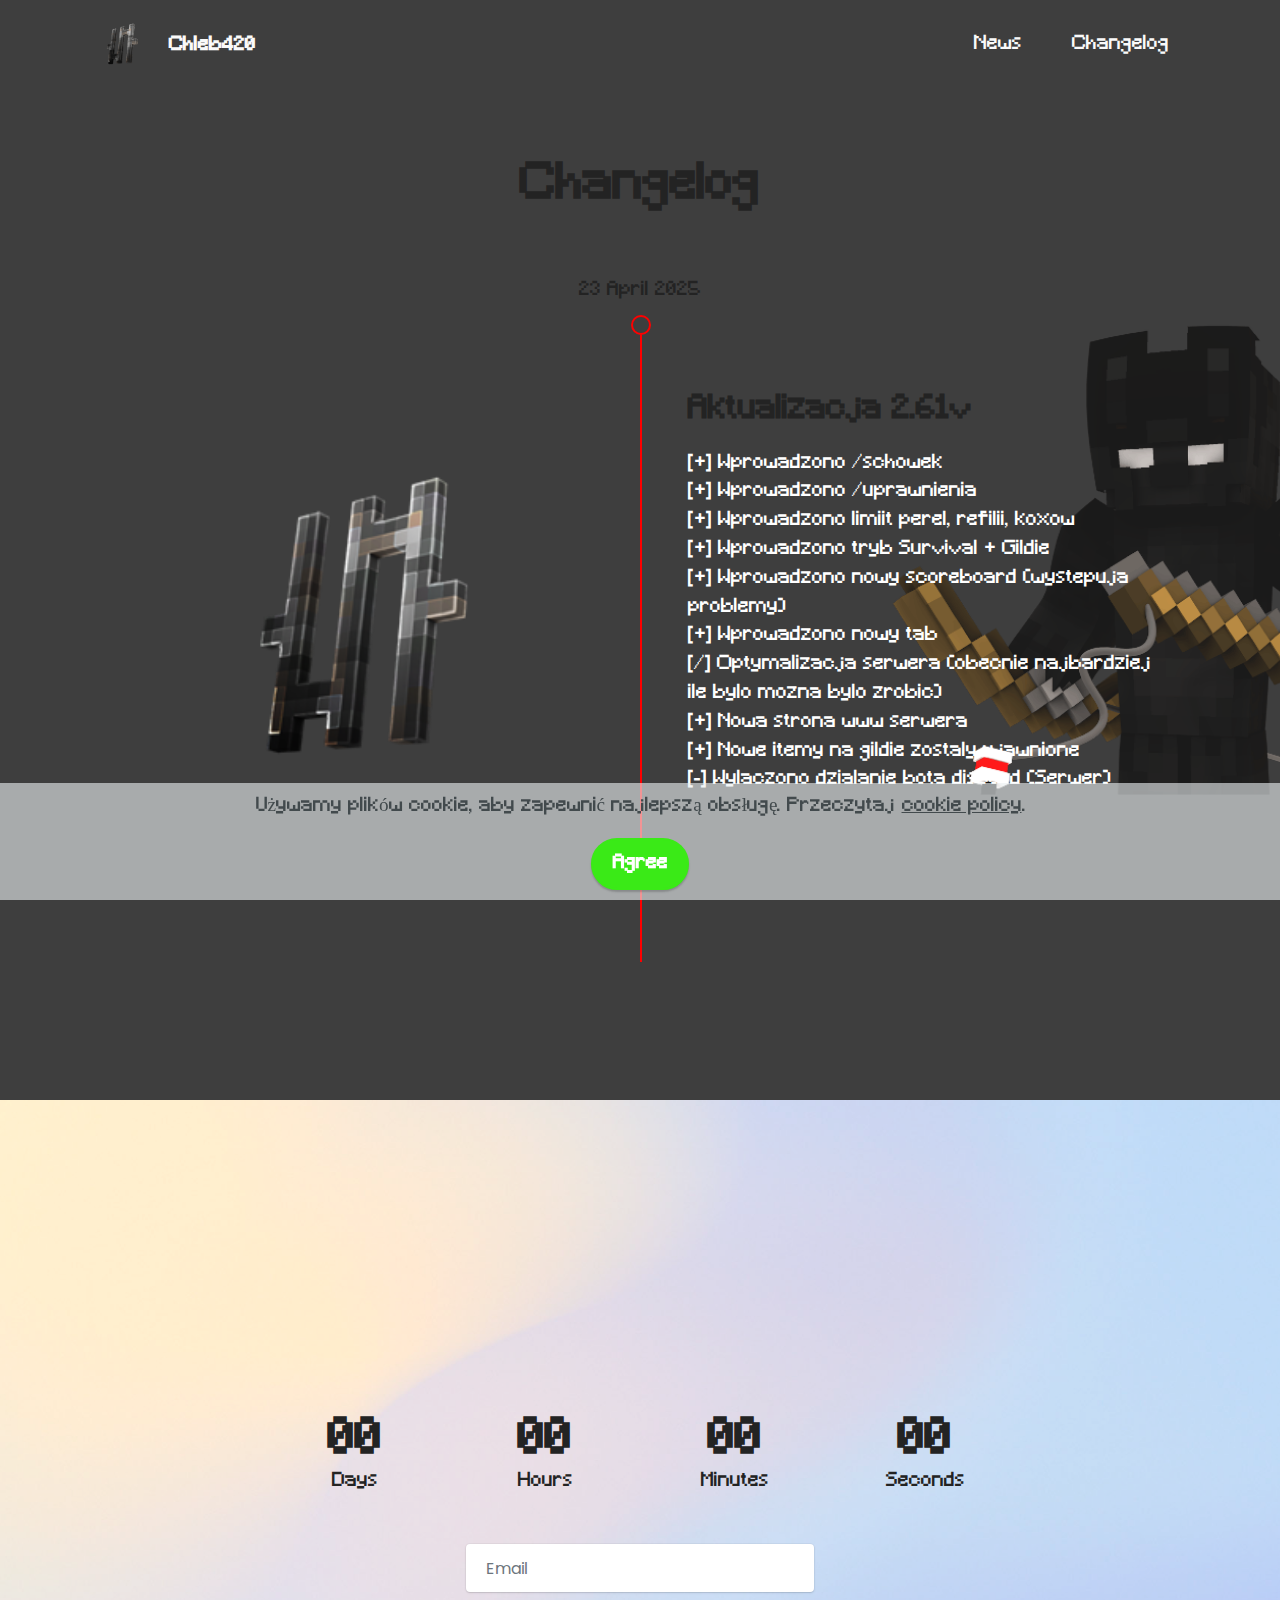
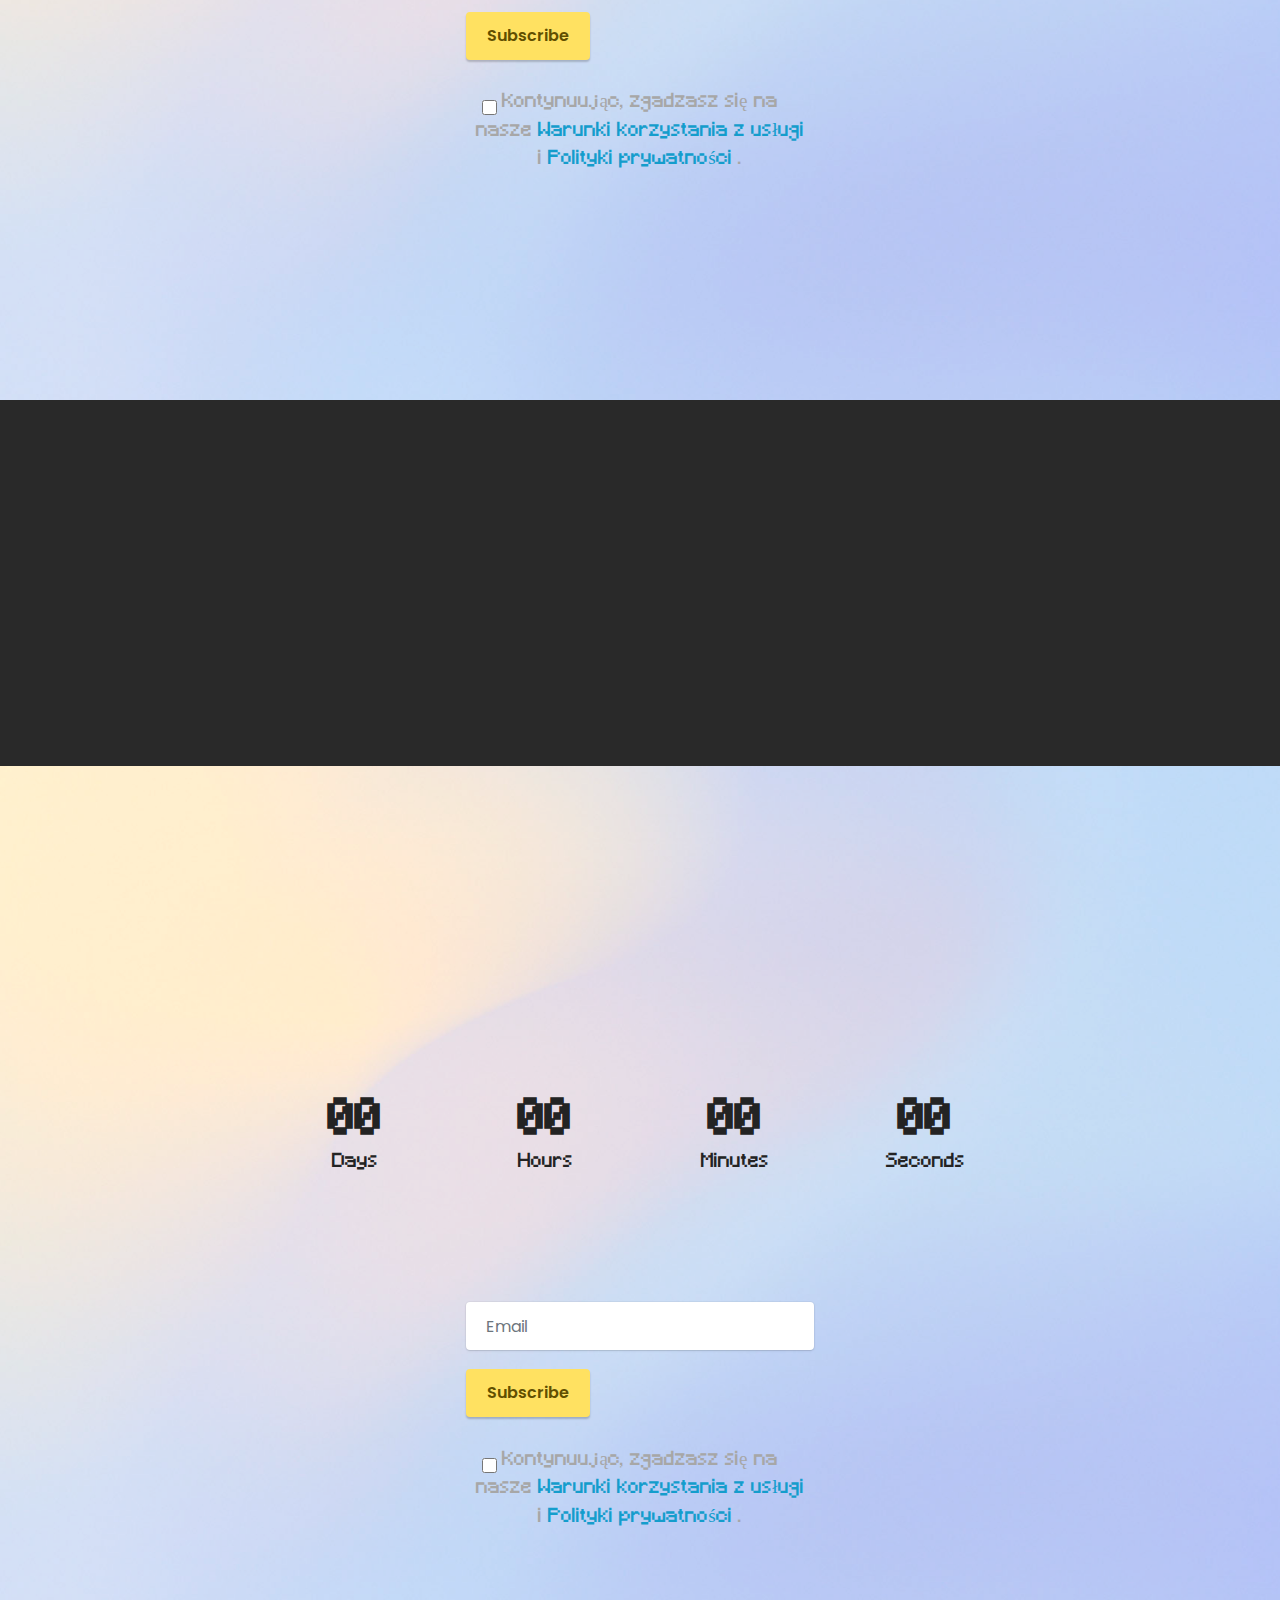
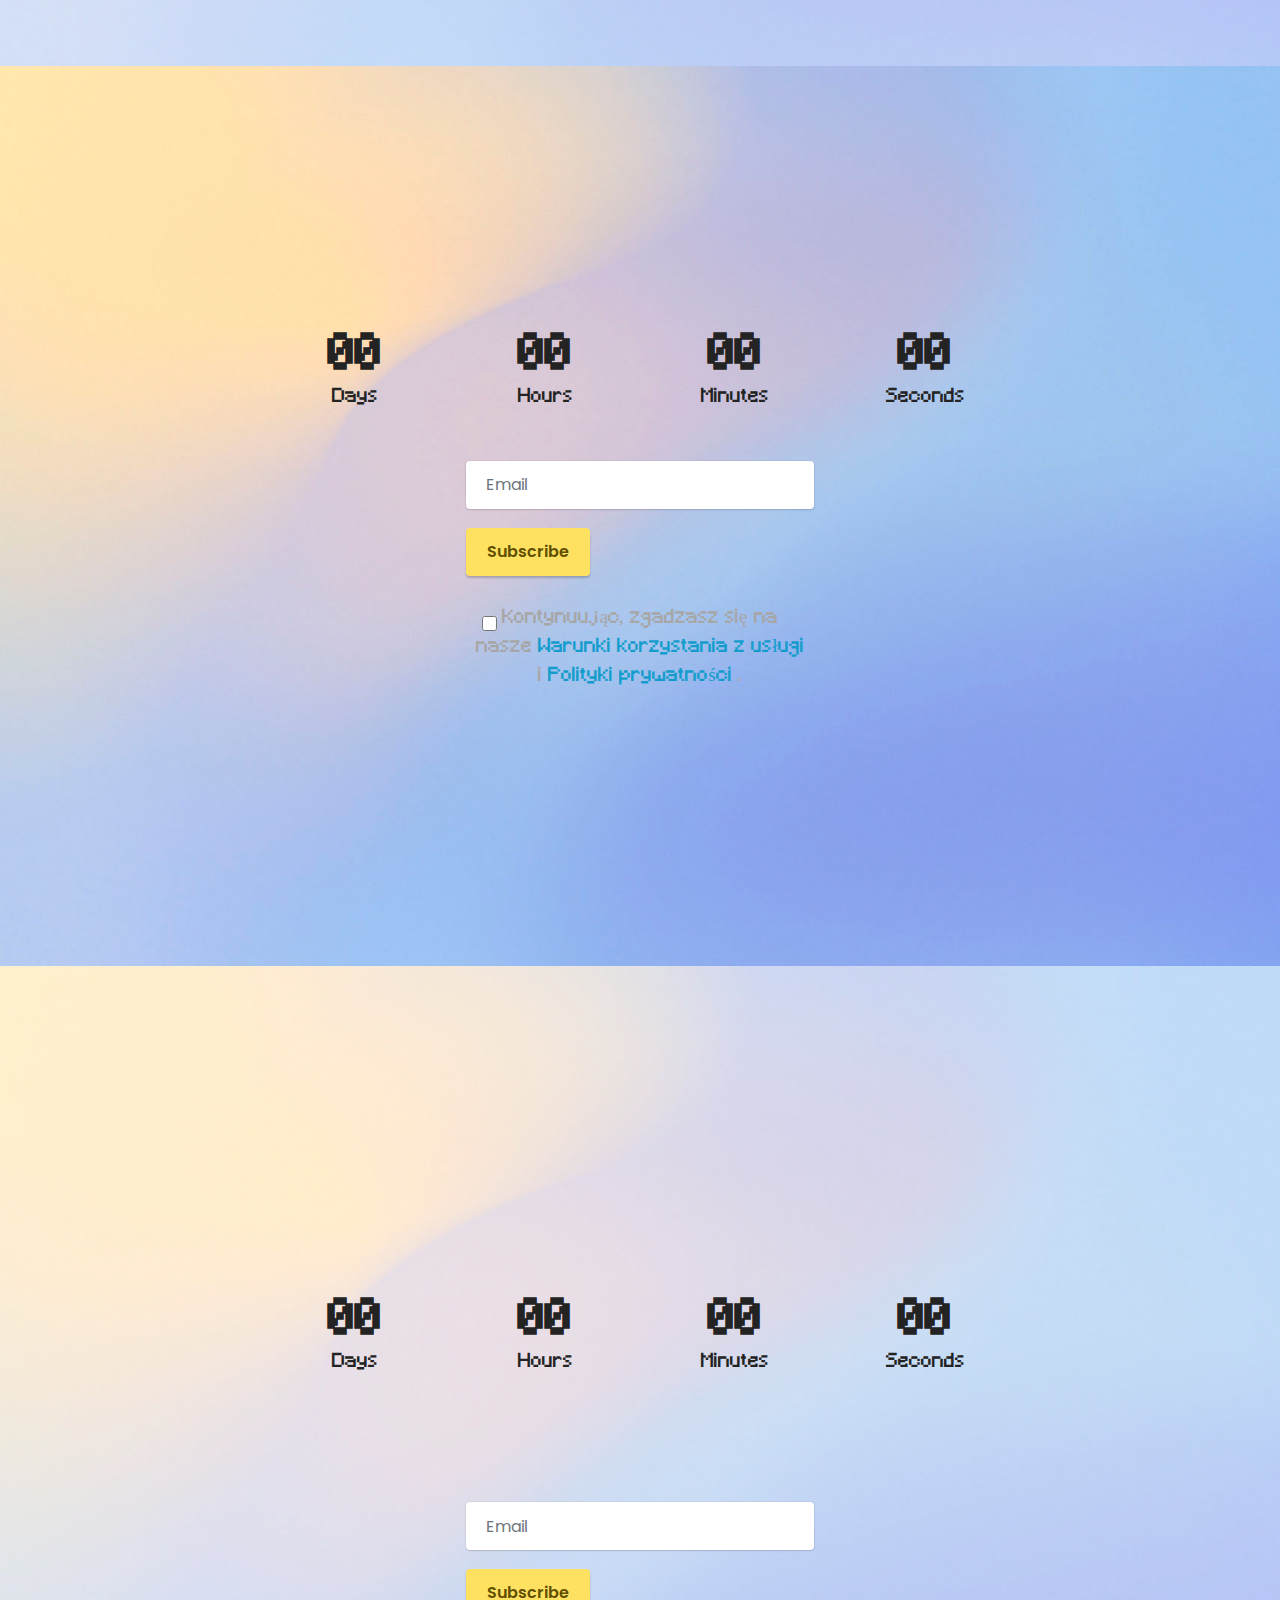
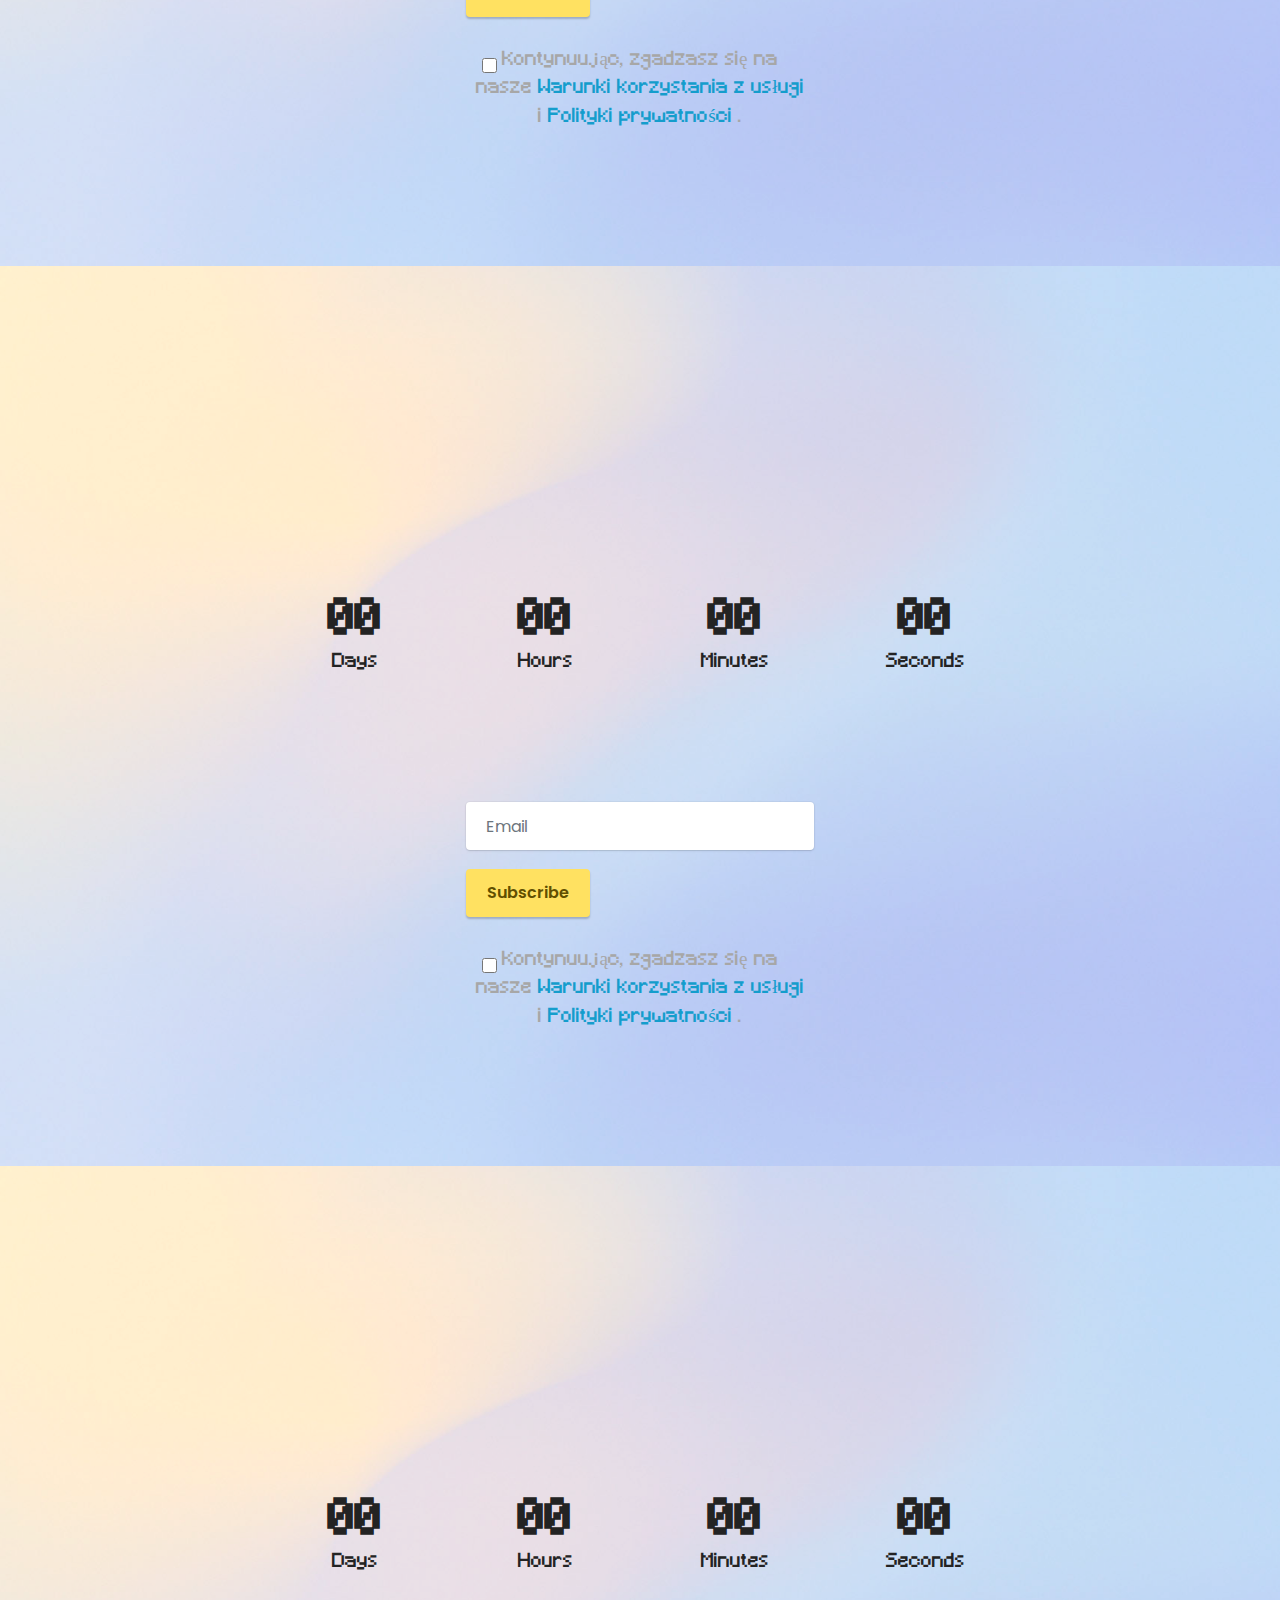
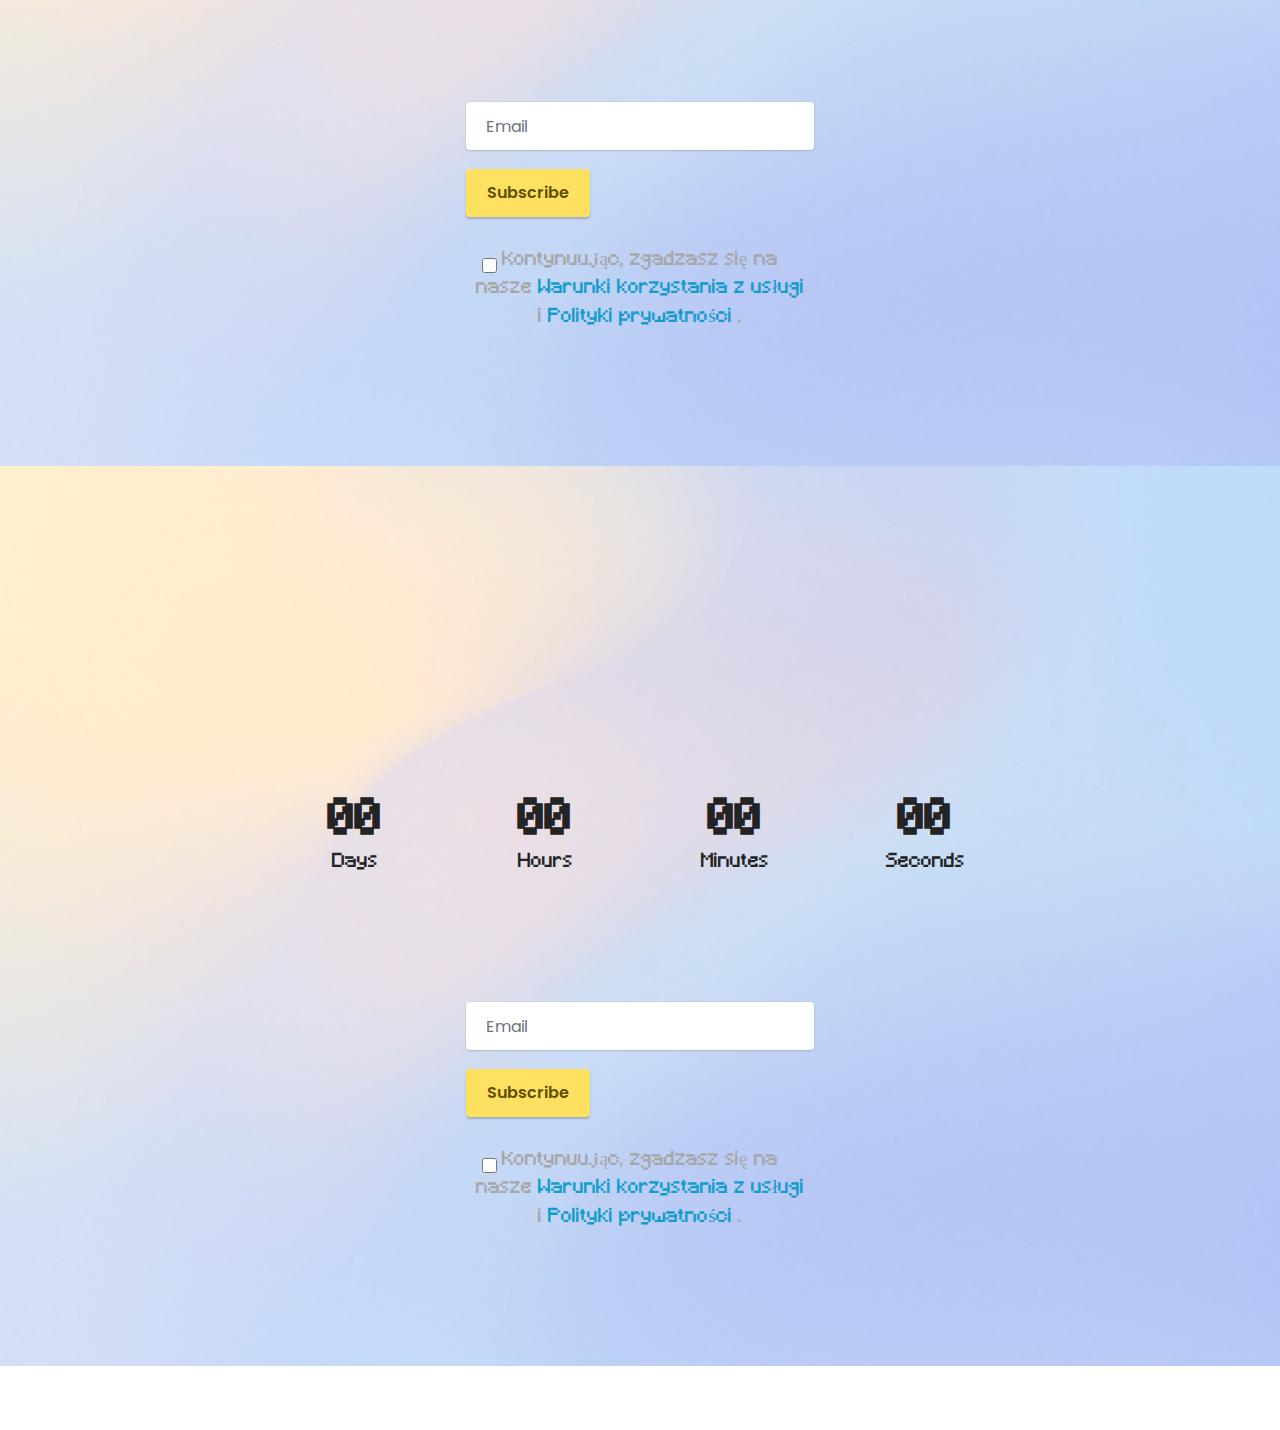
==== changelog.html @ a2d62b59 "create github pages" ====
<!DOCTYPE html>
<html  >
<head>
  <!-- Site made with Mobirise Website Builder v5.6.8, https://mobirise.com -->
  <meta charset="UTF-8">
  <meta http-equiv="X-UA-Compatible" content="IE=edge">
  <meta name="generator" content="Mobirise v5.6.8, mobirise.com">
  <meta name="twitter:card" content="summary_large_image"/>
  <meta name="twitter:image:src" content="">
  <meta property="og:image" content="">
  <meta name="twitter:title" content="Changelog">
  <meta name="viewport" content="width=device-width, initial-scale=1, minimum-scale=1">
  <link rel="shortcut icon" href="assets/images/saaaaaaerver-icon-1.png" type="image/x-icon">
  <meta name="description" content="">
  
  
  <title>Changelog</title>
  <link rel="stylesheet" href="assets/bootstrap/css/bootstrap.min.css">
  <link rel="stylesheet" href="assets/bootstrap/css/bootstrap-grid.min.css">
  <link rel="stylesheet" href="assets/bootstrap/css/bootstrap-reboot.min.css">
  <link rel="stylesheet" href="assets/web/assets/gdpr-plugin/gdpr-styles.css">
  <link rel="stylesheet" href="assets/animatecss/animate.css">
  <link rel="stylesheet" href="assets/dropdown/css/style.css">
  <link rel="stylesheet" href="assets/socicon/css/styles.css">
  <link rel="stylesheet" href="assets/theme/css/style.css">
  <link href="assets/fonts/style.css" rel="stylesheet">
  <link rel="preload" href="https://fonts.googleapis.com/css?family=Manrope:200,300,400,500,600,700,800&display=swap" as="style" onload="this.onload=null;this.rel='stylesheet'">
  <noscript><link rel="stylesheet" href="https://fonts.googleapis.com/css?family=Manrope:200,300,400,500,600,700,800&display=swap"></noscript>
  <link rel="preload" href="https://fonts.googleapis.com/css?family=Poppins:100,100i,200,200i,300,300i,400,400i,500,500i,600,600i,700,700i,800,800i,900,900i&display=swap" as="style" onload="this.onload=null;this.rel='stylesheet'">
  <noscript><link rel="stylesheet" href="https://fonts.googleapis.com/css?family=Poppins:100,100i,200,200i,300,300i,400,400i,500,500i,600,600i,700,700i,800,800i,900,900i&display=swap"></noscript>
  <link rel="preload" as="style" href="assets/mobirise/css/mbr-additional.css"><link rel="stylesheet" href="assets/mobirise/css/mbr-additional.css" type="text/css">
  
  
  
  
</head>
<body>
  
  <section data-bs-version="5.1" class="menu menu2 cid-sFCw1qGFAI" once="menu" id="menu2-i">
    
    <nav class="navbar navbar-dropdown navbar-expand-lg">
        <div class="container">
            <div class="navbar-brand">
                <span class="navbar-logo">
                    <a href="index.html">
                        <img src="assets/images/saaaaaaerver-icon-96x96.png" alt="" style="height: 4.4rem;">
                    </a>
                </span>
                <span class="navbar-caption-wrap"><a class="navbar-caption text-white text-primary display-7" href="index.html">Chleb420</a></span>
            </div>
            <button class="navbar-toggler" type="button" data-toggle="collapse" data-bs-toggle="collapse" data-target="#navbarSupportedContent" data-bs-target="#navbarSupportedContent" aria-controls="navbarNavAltMarkup" aria-expanded="false" aria-label="Toggle navigation">
                <div class="hamburger">
                    <span></span>
                    <span></span>
                    <span></span>
                    <span></span>
                </div>
            </button>
            <div class="collapse navbar-collapse" id="navbarSupportedContent">
                <ul class="navbar-nav nav-dropdown nav-right" data-app-modern-menu="true"><li class="nav-item"><a class="nav-link link text-white display-7" href="#top"></a></li><li class="nav-item"><a class="nav-link link text-white display-7" href="index.html#features1-1i"></a></li>
                    <li class="nav-item"><a class="nav-link link text-white display-7" href="index.html#header14-1j"></a></li>
                    <li class="nav-item"><a class="nav-link link text-white text-primary display-7" href="index.html"></a>
                    </li><li class="nav-item"><a class="nav-link link text-white text-primary display-7" href="news.html">News</a></li><li class="nav-item"><a class="nav-link link text-white text-primary display-7" href="changelog.html">Changelog</a></li></ul>
                
                
            </div>
        </div>
    </nav>
</section>

<section data-bs-version="5.1" class="timeline3 cid-tntPX7pgBM" id="timeline3-m">
    

    
    <div class="mbr-overlay" style="opacity: 0.1; background-color: rgb(255, 255, 255);">
    </div>
    <div class="container">
        <div class="mbr-section-head">
            <h3 class="mbr-section-title mbr-fonts-style align-center mb-0 display-2"><strong>Changelog</strong></h3>
            
        </div>
        <div class="timelines-container mt-4">
            <div class="row timeline-element first-separline mb-5 reverseTimeline">
                <div class="timeline-date col-12">
                    <div class="timeline-date-wrapper">
                        <p class="mbr-timeline-date display-7">
                            23 April 2025</p>
                    </div>
                </div>
                <span class="iconBackground"></span>
                <div class="col-12 col-md-6">
                    <div class="image-wrapper">
                        <img src="assets/images/saaaaaaerver-icon.png" alt="Mobirise Website Builder" title="">
                    </div>
                </div>
                <div class="col-12 col-md-6">
                    <div class="timeline-text-wrapper">
                        <h4 class="mbr-timeline-title mbr-fonts-style mb-0 display-5"><strong>Aktualizacja 2.61v</strong></h4>
                        <p class="mbr-text mbr-fonts-style mt-3 mb-0 display-7">[+] Wprowadzono /schowek<br>[+]&nbsp;Wprowadzono /uprawnienia<br>[+]&nbsp;Wprowadzono limiit perel, refilii, koxow<br>[+]&nbsp;Wprowadzono tryb Survival + Gildie<br>[+]&nbsp;Wprowadzono nowy scoreboard (wystepuja problemy)<br>[+]&nbsp;Wprowadzono nowy tab<br>[/]&nbsp;Optymalizacja serwera (obecnie najbardziej ile bylo mozna bylo zrobic)<br>[+]&nbsp;Nowa strona www serwera<br>[+] Nowe itemy na gildie zostaly ujawnione<br>[-] Wylaczono dzialanie bota discord (Serwer)<br><br></p>
                    </div>
                </div>
            </div>
            
            
            
            
            
            
            
            
            
            
            
        </div>
    </div>
</section>

<section data-bs-version="5.1" class="countdown2 cid-tntQjfERrU mbr-fullscreen" id="countdown2-n">
    

    
    <div class="mbr-overlay" style="opacity: 0.4; background-color: rgb(255, 255, 255);">
    </div>
    <div class="container">
        <div class="row justify-content-center">
            <div class="col-lg-8">
                <h3 class="mbr-section-title mb-5 align-center mbr-fonts-style display-2">
                    <strong>Coming Soon</strong>
                </h3>
                
                <div class="countdown-cont align-center mb-5">
                    <div class="daysCountdown col-xs-3 col-sm-3 col-md-3" title="Days"></div>
                    <div class="hoursCountdown col-xs-3 col-sm-3 col-md-3" title="Hours"></div>
                    <div class="minutesCountdown col-xs-3 col-sm-3 col-md-3" title="Minutes"></div>
                    <div class="secondsCountdown col-xs-3 col-sm-3 col-md-3" title="Seconds"></div>
                    <div class="countdown" data-due-date="2023/12/12"></div>
                </div>
                
            </div>
        </div>
        <div class="row">
            <div class="col-lg-4 mx-auto mbr-form" data-form-type="formoid">
                <form action="https://mobirise.eu/" method="POST" class="mbr-form form-with-styler" data-form-title="Form Name"><input type="hidden" name="email" data-form-email="true" value="CCYHu5wFqANnSDbeGeEafVXhViShEkJVyq8wnZBpdkutxgZRgl2U+4Df8yA+aQ9++U29WYU61hEVdE78ekIy2WA31S+fC4REkEiOUV6PzWgzjCNtNv8PXEmN15G9gEQu">
                    <div class="row">
                        <div hidden="hidden" data-form-alert="" class="alert alert-success col-12">Thanks for filling out the form!</div>
                        <div hidden="hidden" data-form-alert-danger="" class="alert alert-danger col-12">Oops...! some problem!</div>
                    </div>
                    <div class="dragArea row">
                        <div class="col form-group" data-for="email">
                            <input type="text" name="email" placeholder="Email" data-form-field="email" class="form-control" required="required" value="" id="email-countdown2-n">
                        </div>
                        <div class="mbr-section-btn">
                            <button type="submit" class="btn btn-warning display-4">Subscribe</button>
                        </div>
                    </div>
                <span class="gdpr-block">
<label>
<span class="textGDPR display-7" style="color: #a7a7a7"><input type="checkbox" name="gdpr" id="gdpr-countdown2-n" required="">Kontynuując, zgadzasz się na nasze <a style="color: #149dcc; text-decoration: none;" href="terms.html">Warunki korzystania z usługi </a> i <a style="color: #149dcc; text-decoration: none;" href="policy.html"> Polityki prywatności </a>.</span>
</label>
</span></form>
            </div>
        </div>
    </div>
</section>

<section data-bs-version="5.1" class="footer3 cid-sFCygHrmNf" once="footers" id="footer3-j">

    

    

    <div class="container">
        <div class="row align-center mbr-white">
            <div class="row row-links">
                <ul class="foot-menu">
                    
                    
                    
                    
                    
                <li class="foot-menu-item mbr-fonts-style display-7"><a href="index.html" class="text-white text-primary">Home</a></li><li class="foot-menu-item mbr-fonts-style display-7"><a href="index.html" class="text-white text-primary">Home</a></li></ul>
            </div>
            <div class="row social-row">
                <div class="social-list align-right pb-2">
                    
                    
                    
                    
                    
                    
                <div class="soc-item">
                        <a href="https://discord.gg/7UCcTDsBm4" target="_blank">
                            <span class="mbr-iconfont mbr-iconfont-social socicon-discord socicon"></span>
                        </a>
                    </div></div>
            </div>
            <div class="row row-copirayt">
                <p class="mbr-text mb-0 mbr-fonts-style mbr-white align-center display-7">
                    © Copyright 2022. Chleb420 Team.&nbsp;All Rights Reserved.
                </p>
            </div>
        </div>
    </div>
</section>

<section data-bs-version="5.1" class="countdown2 cid-tntQjpJG2L mbr-fullscreen" id="countdown2-o">
    

    
    <div class="mbr-overlay" style="opacity: 0.4; background-color: rgb(255, 255, 255);">
    </div>
    <div class="container">
        <div class="row justify-content-center">
            <div class="col-lg-8">
                <h3 class="mbr-section-title mb-5 align-center mbr-fonts-style display-2">
                    <strong>Coming Soon</strong>
                </h3>
                <h4 class="mbr-section-subtitle mb-5 align-center mbr-fonts-style display-7">
                    Use this block as a countdown for your project if it's not ready yet. Set the date in Block
                    Parameters.
                </h4>
                <div class="countdown-cont align-center mb-5">
                    <div class="daysCountdown col-xs-3 col-sm-3 col-md-3" title="Days"></div>
                    <div class="hoursCountdown col-xs-3 col-sm-3 col-md-3" title="Hours"></div>
                    <div class="minutesCountdown col-xs-3 col-sm-3 col-md-3" title="Minutes"></div>
                    <div class="secondsCountdown col-xs-3 col-sm-3 col-md-3" title="Seconds"></div>
                    <div class="countdown" data-due-date="2021/01/01"></div>
                </div>
                <p class="mbr-text mb-5 align-center mbr-fonts-style display-7">
                    Subscribe to find out when we launch.
                </p>
            </div>
        </div>
        <div class="row">
            <div class="col-lg-4 mx-auto mbr-form" data-form-type="formoid">
                <form action="https://mobirise.eu/" method="POST" class="mbr-form form-with-styler" data-form-title="Form Name"><input type="hidden" name="email" data-form-email="true" value="Y2q7qjtCU9/RC3AZ/CoQJZQSOXPU8O7kTgCt9Je6ZPwoePAl7kkTL6Tw5L9c3+pSnre7H6fHrcDrkq9MFTyKw5EWU8sSBRc55ZUJfNmPMCytijIIr1Tx7aZWnZ1ppBEQ">
                    <div class="row">
                        <div hidden="hidden" data-form-alert="" class="alert alert-success col-12">Thanks for filling out the form!</div>
                        <div hidden="hidden" data-form-alert-danger="" class="alert alert-danger col-12">Oops...! some problem!</div>
                    </div>
                    <div class="dragArea row">
                        <div class="col form-group" data-for="email">
                            <input type="text" name="email" placeholder="Email" data-form-field="email" class="form-control" required="required" value="" id="email-countdown2-o">
                        </div>
                        <div class="mbr-section-btn">
                            <button type="submit" class="btn btn-warning display-4">Subscribe</button>
                        </div>
                    </div>
                <span class="gdpr-block">
<label>
<span class="textGDPR display-7" style="color: #a7a7a7"><input type="checkbox" name="gdpr" id="gdpr-countdown2-o" required="">Kontynuując, zgadzasz się na nasze <a style="color: #149dcc; text-decoration: none;" href="terms.html">Warunki korzystania z usługi </a> i <a style="color: #149dcc; text-decoration: none;" href="policy.html"> Polityki prywatności </a>.</span>
</label>
</span></form>
            </div>
        </div>
    </div>
</section>

<section data-bs-version="5.1" class="countdown2 cid-tntQjsXwM3 mbr-fullscreen" id="countdown2-p">
    

    
    <div class="mbr-overlay" style="opacity: 0; background-color: rgb(255, 255, 255);">
    </div>
    <div class="container">
        <div class="row justify-content-center">
            <div class="col-lg-8">
                
                
                <div class="countdown-cont align-center mb-5">
                    <div class="daysCountdown col-xs-3 col-sm-3 col-md-3" title="Days"></div>
                    <div class="hoursCountdown col-xs-3 col-sm-3 col-md-3" title="Hours"></div>
                    <div class="minutesCountdown col-xs-3 col-sm-3 col-md-3" title="Minutes"></div>
                    <div class="secondsCountdown col-xs-3 col-sm-3 col-md-3" title="Seconds"></div>
                    <div class="countdown" data-due-date="2021/01/01"></div>
                </div>
                
            </div>
        </div>
        <div class="row">
            <div class="col-lg-4 mx-auto mbr-form" data-form-type="formoid">
                <form action="https://mobirise.eu/" method="POST" class="mbr-form form-with-styler" data-form-title="Form Name"><input type="hidden" name="email" data-form-email="true" value="A8ZHegJ9mFH/lDxFRjiR5cpe5Nh3xEQ8yoHx2TunOXTJLih7jtegMP0VJ/qU+MCnp8fC93E8xvCQlOwdGpJpH4rFwjWHQ1efGLTfaVZ5ba5qJWGBAV/ss9DXONeWhrab">
                    <div class="row">
                        <div hidden="hidden" data-form-alert="" class="alert alert-success col-12">Thanks for filling out the form!</div>
                        <div hidden="hidden" data-form-alert-danger="" class="alert alert-danger col-12">Oops...! some problem!</div>
                    </div>
                    <div class="dragArea row">
                        <div class="col form-group" data-for="email">
                            <input type="text" name="email" placeholder="Email" data-form-field="email" class="form-control" required="required" value="" id="email-countdown2-p">
                        </div>
                        <div class="mbr-section-btn">
                            <button type="submit" class="btn btn-warning display-4">Subscribe</button>
                        </div>
                    </div>
                <span class="gdpr-block">
<label>
<span class="textGDPR display-7" style="color: #a7a7a7"><input type="checkbox" name="gdpr" id="gdpr-countdown2-p" required="">Kontynuując, zgadzasz się na nasze <a style="color: #149dcc; text-decoration: none;" href="terms.html">Warunki korzystania z usługi </a> i <a style="color: #149dcc; text-decoration: none;" href="policy.html"> Polityki prywatności </a>.</span>
</label>
</span></form>
            </div>
        </div>
    </div>
</section>

<section data-bs-version="5.1" class="countdown2 cid-tntQjvV6ns mbr-fullscreen" id="countdown2-q">
    

    
    <div class="mbr-overlay" style="opacity: 0.4; background-color: rgb(255, 255, 255);">
    </div>
    <div class="container">
        <div class="row justify-content-center">
            <div class="col-lg-8">
                <h3 class="mbr-section-title mb-5 align-center mbr-fonts-style display-2">
                    <strong>Coming Soon</strong>
                </h3>
                <h4 class="mbr-section-subtitle mb-5 align-center mbr-fonts-style display-7">
                    Use this block as a countdown for your project if it's not ready yet. Set the date in Block
                    Parameters.
                </h4>
                <div class="countdown-cont align-center mb-5">
                    <div class="daysCountdown col-xs-3 col-sm-3 col-md-3" title="Days"></div>
                    <div class="hoursCountdown col-xs-3 col-sm-3 col-md-3" title="Hours"></div>
                    <div class="minutesCountdown col-xs-3 col-sm-3 col-md-3" title="Minutes"></div>
                    <div class="secondsCountdown col-xs-3 col-sm-3 col-md-3" title="Seconds"></div>
                    <div class="countdown" data-due-date="2021/01/01"></div>
                </div>
                <p class="mbr-text mb-5 align-center mbr-fonts-style display-7">
                    Subscribe to find out when we launch.
                </p>
            </div>
        </div>
        <div class="row">
            <div class="col-lg-4 mx-auto mbr-form" data-form-type="formoid">
                <form action="https://mobirise.eu/" method="POST" class="mbr-form form-with-styler" data-form-title="Form Name"><input type="hidden" name="email" data-form-email="true" value="IuN3wF8jRNB5lJJj9RyQ/t55kzbUM37S3VviDumci6MT52wqzw22hr+gDN1dwEl6ehfCZW0ZdBnLRjK4fgC03YtkyWnKQ13oI5IP7aa8fP+1GCvjyWV0UuO7UbLdilwX">
                    <div class="row">
                        <div hidden="hidden" data-form-alert="" class="alert alert-success col-12">Thanks for filling out the form!</div>
                        <div hidden="hidden" data-form-alert-danger="" class="alert alert-danger col-12">Oops...! some problem!</div>
                    </div>
                    <div class="dragArea row">
                        <div class="col form-group" data-for="email">
                            <input type="text" name="email" placeholder="Email" data-form-field="email" class="form-control" required="required" value="" id="email-countdown2-q">
                        </div>
                        <div class="mbr-section-btn">
                            <button type="submit" class="btn btn-warning display-4">Subscribe</button>
                        </div>
                    </div>
                <span class="gdpr-block">
<label>
<span class="textGDPR display-7" style="color: #a7a7a7"><input type="checkbox" name="gdpr" id="gdpr-countdown2-q" required="">Kontynuując, zgadzasz się na nasze <a style="color: #149dcc; text-decoration: none;" href="terms.html">Warunki korzystania z usługi </a> i <a style="color: #149dcc; text-decoration: none;" href="policy.html"> Polityki prywatności </a>.</span>
</label>
</span></form>
            </div>
        </div>
    </div>
</section>

<section data-bs-version="5.1" class="countdown2 cid-tntQjyVxoK mbr-fullscreen" id="countdown2-r">
    

    
    <div class="mbr-overlay" style="opacity: 0.4; background-color: rgb(255, 255, 255);">
    </div>
    <div class="container">
        <div class="row justify-content-center">
            <div class="col-lg-8">
                <h3 class="mbr-section-title mb-5 align-center mbr-fonts-style display-2">
                    <strong>Coming Soon</strong>
                </h3>
                <h4 class="mbr-section-subtitle mb-5 align-center mbr-fonts-style display-7">
                    Use this block as a countdown for your project if it's not ready yet. Set the date in Block
                    Parameters.
                </h4>
                <div class="countdown-cont align-center mb-5">
                    <div class="daysCountdown col-xs-3 col-sm-3 col-md-3" title="Days"></div>
                    <div class="hoursCountdown col-xs-3 col-sm-3 col-md-3" title="Hours"></div>
                    <div class="minutesCountdown col-xs-3 col-sm-3 col-md-3" title="Minutes"></div>
                    <div class="secondsCountdown col-xs-3 col-sm-3 col-md-3" title="Seconds"></div>
                    <div class="countdown" data-due-date="2021/01/01"></div>
                </div>
                <p class="mbr-text mb-5 align-center mbr-fonts-style display-7">
                    Subscribe to find out when we launch.
                </p>
            </div>
        </div>
        <div class="row">
            <div class="col-lg-4 mx-auto mbr-form" data-form-type="formoid">
                <form action="https://mobirise.eu/" method="POST" class="mbr-form form-with-styler" data-form-title="Form Name"><input type="hidden" name="email" data-form-email="true" value="FxgGilFKZiCx1TkLSdeLf+t23ZaL+I99Ca+cIcRJiY3CzcDyICgj66OiqZ4I9KGad2cAFJTw6Li9raMYnrxuAD5MP5wBniMhocTaayqwCDzzgdWhx4jcGtXickQDfhfh">
                    <div class="row">
                        <div hidden="hidden" data-form-alert="" class="alert alert-success col-12">Thanks for filling out the form!</div>
                        <div hidden="hidden" data-form-alert-danger="" class="alert alert-danger col-12">Oops...! some problem!</div>
                    </div>
                    <div class="dragArea row">
                        <div class="col form-group" data-for="email">
                            <input type="text" name="email" placeholder="Email" data-form-field="email" class="form-control" required="required" value="" id="email-countdown2-r">
                        </div>
                        <div class="mbr-section-btn">
                            <button type="submit" class="btn btn-warning display-4">Subscribe</button>
                        </div>
                    </div>
                <span class="gdpr-block">
<label>
<span class="textGDPR display-7" style="color: #a7a7a7"><input type="checkbox" name="gdpr" id="gdpr-countdown2-r" required="">Kontynuując, zgadzasz się na nasze <a style="color: #149dcc; text-decoration: none;" href="terms.html">Warunki korzystania z usługi </a> i <a style="color: #149dcc; text-decoration: none;" href="policy.html"> Polityki prywatności </a>.</span>
</label>
</span></form>
            </div>
        </div>
    </div>
</section>

<section data-bs-version="5.1" class="countdown2 cid-tntQjCbjOU mbr-fullscreen" id="countdown2-s">
    

    
    <div class="mbr-overlay" style="opacity: 0.4; background-color: rgb(255, 255, 255);">
    </div>
    <div class="container">
        <div class="row justify-content-center">
            <div class="col-lg-8">
                <h3 class="mbr-section-title mb-5 align-center mbr-fonts-style display-2">
                    <strong>Coming Soon</strong>
                </h3>
                <h4 class="mbr-section-subtitle mb-5 align-center mbr-fonts-style display-7">
                    Use this block as a countdown for your project if it's not ready yet. Set the date in Block
                    Parameters.
                </h4>
                <div class="countdown-cont align-center mb-5">
                    <div class="daysCountdown col-xs-3 col-sm-3 col-md-3" title="Days"></div>
                    <div class="hoursCountdown col-xs-3 col-sm-3 col-md-3" title="Hours"></div>
                    <div class="minutesCountdown col-xs-3 col-sm-3 col-md-3" title="Minutes"></div>
                    <div class="secondsCountdown col-xs-3 col-sm-3 col-md-3" title="Seconds"></div>
                    <div class="countdown" data-due-date="2021/01/01"></div>
                </div>
                <p class="mbr-text mb-5 align-center mbr-fonts-style display-7">
                    Subscribe to find out when we launch.
                </p>
            </div>
        </div>
        <div class="row">
            <div class="col-lg-4 mx-auto mbr-form" data-form-type="formoid">
                <form action="https://mobirise.eu/" method="POST" class="mbr-form form-with-styler" data-form-title="Form Name"><input type="hidden" name="email" data-form-email="true" value="gaUxaX96k7bK0y4vB7vP86MQL6UW63zvam1fIt5wbZqezl6GK1UCYTDNkQA4H9lNNCy1PyhWbnMMbhZ+JkiJixRqctz5Z9t6AbB/w6yEhwNVb1keZOwwiULeAZZt0eG7">
                    <div class="row">
                        <div hidden="hidden" data-form-alert="" class="alert alert-success col-12">Thanks for filling out the form!</div>
                        <div hidden="hidden" data-form-alert-danger="" class="alert alert-danger col-12">Oops...! some problem!</div>
                    </div>
                    <div class="dragArea row">
                        <div class="col form-group" data-for="email">
                            <input type="text" name="email" placeholder="Email" data-form-field="email" class="form-control" required="required" value="" id="email-countdown2-s">
                        </div>
                        <div class="mbr-section-btn">
                            <button type="submit" class="btn btn-warning display-4">Subscribe</button>
                        </div>
                    </div>
                <span class="gdpr-block">
<label>
<span class="textGDPR display-7" style="color: #a7a7a7"><input type="checkbox" name="gdpr" id="gdpr-countdown2-s" required="">Kontynuując, zgadzasz się na nasze <a style="color: #149dcc; text-decoration: none;" href="terms.html">Warunki korzystania z usługi </a> i <a style="color: #149dcc; text-decoration: none;" href="policy.html"> Polityki prywatności </a>.</span>
</label>
</span></form>
            </div>
        </div>
    </div>
</section>

<section data-bs-version="5.1" class="countdown2 cid-tntQjF3ZXY mbr-fullscreen" id="countdown2-t">
    

    
    <div class="mbr-overlay" style="opacity: 0.4; background-color: rgb(255, 255, 255);">
    </div>
    <div class="container">
        <div class="row justify-content-center">
            <div class="col-lg-8">
                <h3 class="mbr-section-title mb-5 align-center mbr-fonts-style display-2">
                    <strong>Coming Soon</strong>
                </h3>
                <h4 class="mbr-section-subtitle mb-5 align-center mbr-fonts-style display-7">
                    Use this block as a countdown for your project if it's not ready yet. Set the date in Block
                    Parameters.
                </h4>
                <div class="countdown-cont align-center mb-5">
                    <div class="daysCountdown col-xs-3 col-sm-3 col-md-3" title="Days"></div>
                    <div class="hoursCountdown col-xs-3 col-sm-3 col-md-3" title="Hours"></div>
                    <div class="minutesCountdown col-xs-3 col-sm-3 col-md-3" title="Minutes"></div>
                    <div class="secondsCountdown col-xs-3 col-sm-3 col-md-3" title="Seconds"></div>
                    <div class="countdown" data-due-date="2021/01/01"></div>
                </div>
                <p class="mbr-text mb-5 align-center mbr-fonts-style display-7">
                    Subscribe to find out when we launch.
                </p>
            </div>
        </div>
        <div class="row">
            <div class="col-lg-4 mx-auto mbr-form" data-form-type="formoid">
                <form action="https://mobirise.eu/" method="POST" class="mbr-form form-with-styler" data-form-title="Form Name"><input type="hidden" name="email" data-form-email="true" value="swXYGBDf9p1pxj7eG9W+W8LRfojHLG3a3nWIy3ZlIOnKkqGkh7nF5bBK9XMGUQFJx/uFjOOkA64wyN6y0WFcBOHUMqi/eUyikSQctKnhcqre0B99NuJuK6upx7uJ4oHg">
                    <div class="row">
                        <div hidden="hidden" data-form-alert="" class="alert alert-success col-12">Thanks for filling out the form!</div>
                        <div hidden="hidden" data-form-alert-danger="" class="alert alert-danger col-12">Oops...! some problem!</div>
                    </div>
                    <div class="dragArea row">
                        <div class="col form-group" data-for="email">
                            <input type="text" name="email" placeholder="Email" data-form-field="email" class="form-control" required="required" value="" id="email-countdown2-t">
                        </div>
                        <div class="mbr-section-btn">
                            <button type="submit" class="btn btn-warning display-4">Subscribe</button>
                        </div>
                    </div>
                <span class="gdpr-block">
<label>
<span class="textGDPR display-7" style="color: #a7a7a7"><input type="checkbox" name="gdpr" id="gdpr-countdown2-t" required="">Kontynuując, zgadzasz się na nasze <a style="color: #149dcc; text-decoration: none;" href="terms.html">Warunki korzystania z usługi </a> i <a style="color: #149dcc; text-decoration: none;" href="policy.html"> Polityki prywatności </a>.</span>
</label>
</span></form>
            </div>
        </div>
    </div>
</section><section class="display-7" style="padding: 0;align-items: center;justify-content: center;flex-wrap: wrap;    align-content: center;display: flex;position: relative;height: 4rem;"><a href="https://mobiri.se/2802618" style="flex: 1 1;height: 4rem;position: absolute;width: 100%;z-index: 1;"><img alt="" style="height: 4rem;" src="[data-uri]"></a><p style="margin: 0;text-align: center;" class="display-7">Made with &#8204;</p><a style="z-index:1" href="https://mobirise.com">Mobirise </a></section><script src="assets/bootstrap/js/bootstrap.bundle.min.js"></script>  <script src="assets/web/assets/cookies-alert-plugin/cookies-alert-core.js"></script>  <script src="assets/web/assets/cookies-alert-plugin/cookies-alert-script.js"></script>  <script src="assets/smoothscroll/smooth-scroll.js"></script>  <script src="assets/ytplayer/index.js"></script>  <script src="assets/dropdown/js/navbar-dropdown.js"></script>  <script src="assets/countdown/countdown.js"></script>  <script src="assets/theme/js/script.js"></script>  <script src="assets/formoid/formoid.min.js"></script>  
  
  
<input name="cookieData" type="hidden" data-cookie-customDialogSelector='null' data-cookie-colorText='#424a4d' data-cookie-colorBg='rgba(234, 239, 241, 0.62)' data-cookie-textButton='Agree' data-cookie-colorButton='' data-cookie-colorLink='#424a4d' data-cookie-underlineLink='true' data-cookie-text="Używamy plików cookie, aby zapewnić najlepszą obsługę. Przeczytaj <a href='privacy.html'>cookie policy</a>.">
    <input name="animation" type="hidden">
  </body>
</html>
---- assets/web/assets/gdpr-plugin/gdpr-styles.css ----
.gdpr-block {
    padding: 10px;
    font-size: 14px;
    display: block;
    width: 100%;
    text-align: center;
}
.gdpr-block.covert {
	display: none;
}
.textGDPR {
    position: relative;
}
.gdpr-block label span.textGDPR input[name='gdpr']{
    width: 15px;
    height: 15px;
    margin: 0;
    position: absolute;
    top: 3px;
    left: -20px;
}
.gdpr-block label {
    color: #a7a7a7;
    vertical-align: middle;
    user-select: none;
    margin-bottom: 0;
}
---- assets/dropdown/css/style.css ----
.navbar-dropdown {
  left: 0;
  padding: 0;
  position: absolute;
  right: 0;
  top: 0;
  transition: all 0.45s ease;
  z-index: 1030;
  background: #282828; }
  .navbar-dropdown .navbar-logo {
    margin-right: 0.8rem;
    transition: margin 0.3s ease-in-out;
    vertical-align: middle; }
    .navbar-dropdown .navbar-logo img {
      height: 3.125rem;
      transition: all 0.3s ease-in-out; }
    .navbar-dropdown .navbar-logo.mbr-iconfont {
      font-size: 3.125rem;
      line-height: 3.125rem; }
  .navbar-dropdown .navbar-caption {
    font-weight: 700;
    white-space: normal;
    vertical-align: -4px;
    line-height: 3.125rem !important; }
    .navbar-dropdown .navbar-caption, .navbar-dropdown .navbar-caption:hover {
      color: inherit;
      text-decoration: none; }
  .navbar-dropdown .mbr-iconfont + .navbar-caption {
    vertical-align: -1px; }
  .navbar-dropdown.navbar-fixed-top {
    position: fixed; }
  .navbar-dropdown .navbar-brand span {
    vertical-align: -4px; }
  .navbar-dropdown.bg-color.transparent {
    background: none; }
  .navbar-dropdown.navbar-short .navbar-brand {
    padding: 0.625rem 0; }
    .navbar-dropdown.navbar-short .navbar-brand span {
      vertical-align: -1px; }
  .navbar-dropdown.navbar-short .navbar-caption {
    line-height: 2.375rem !important;
    vertical-align: -2px; }
  .navbar-dropdown.navbar-short .navbar-logo {
    margin-right: 0.5rem; }
    .navbar-dropdown.navbar-short .navbar-logo img {
      height: 2.375rem; }
    .navbar-dropdown.navbar-short .navbar-logo.mbr-iconfont {
      font-size: 2.375rem;
      line-height: 2.375rem; }
  .navbar-dropdown.navbar-short .mbr-table-cell {
    height: 3.625rem; }
  .navbar-dropdown .navbar-close {
    left: 0.6875rem;
    position: fixed;
    top: 0.75rem;
    z-index: 1000; }
  .navbar-dropdown .hamburger-icon {
    content: "";
    display: inline-block;
    vertical-align: middle;
    width: 16px;
    -webkit-box-shadow: 0 -6px 0 1px #282828,0 0 0 1px #282828,0 6px 0 1px #282828;
    -moz-box-shadow: 0 -6px 0 1px #282828,0 0 0 1px #282828,0 6px 0 1px #282828;
    box-shadow: 0 -6px 0 1px #282828,0 0 0 1px #282828,0 6px 0 1px #282828; }

.dropdown-menu .dropdown-toggle[data-toggle="dropdown-submenu"]::after {
  border-bottom: 0.35em solid transparent;
  border-left: 0.35em solid;
  border-right: 0;
  border-top: 0.35em solid transparent;
  margin-left: 0.3rem; }

.dropdown-menu .dropdown-item:focus {
  outline: 0; }

.nav-dropdown {
  font-size: 0.75rem;
  font-weight: 500;
  height: auto !important; }
  .nav-dropdown .nav-btn {
    padding-left: 1rem; }
  .nav-dropdown .link {
    margin: .667em 1.667em;
    font-weight: 500;
    padding: 0;
    transition: color .2s ease-in-out; }
    .nav-dropdown .link.dropdown-toggle {
      margin-right: 2.583em; }
      .nav-dropdown .link.dropdown-toggle::after {
        margin-left: .25rem;
        border-top: 0.35em solid;
        border-right: 0.35em solid transparent;
        border-left: 0.35em solid transparent;
        border-bottom: 0; }
      .nav-dropdown .link.dropdown-toggle[aria-expanded="true"] {
        margin: 0;
        padding: 0.667em 3.263em  0.667em 1.667em; }
  .nav-dropdown .link::after,
  .nav-dropdown .dropdown-item::after {
    color: inherit; }
  .nav-dropdown .btn {
    font-size: 0.75rem;
    font-weight: 700;
    letter-spacing: 0;
    margin-bottom: 0;
    padding-left: 1.25rem;
    padding-right: 1.25rem; }
  .nav-dropdown .dropdown-menu {
    border-radius: 0;
    border: 0;
    left: 0;
    margin: 0;
    padding-bottom: 1.25rem;
    padding-top: 1.25rem;
    position: relative; }
  .nav-dropdown .dropdown-submenu {
    margin-left: 0.125rem;
    top: 0; }
  .nav-dropdown .dropdown-item {
    font-weight: 500;
    line-height: 2;
    padding: 0.3846em 4.615em 0.3846em 1.5385em;
    position: relative;
    transition: color .2s ease-in-out, background-color .2s ease-in-out; }
    .nav-dropdown .dropdown-item::after {
      margin-top: -0.3077em;
      position: absolute;
      right: 1.1538em;
      top: 50%; }
    .nav-dropdown .dropdown-item:focus, .nav-dropdown .dropdown-item:hover {
      background: none; }

@media (max-width: 767px) {
  .nav-dropdown.navbar-toggleable-sm {
    bottom: 0;
    display: none;
    left: 0;
    overflow-x: hidden;
    position: fixed;
    top: 0;
    transform: translateX(-100%);
    -ms-transform: translateX(-100%);
    -webkit-transform: translateX(-100%);
    width: 18.75rem;
    z-index: 999; } }
.nav-dropdown.navbar-toggleable-xl {
  bottom: 0;
  display: none;
  left: 0;
  overflow-x: hidden;
  position: fixed;
  top: 0;
  transform: translateX(-100%);
  -ms-transform: translateX(-100%);
  -webkit-transform: translateX(-100%);
  width: 18.75rem;
  z-index: 999; }

.nav-dropdown-sm {
  display: block !important;
  overflow-x: hidden;
  overflow: auto;
  padding-top: 3.875rem; }
  .nav-dropdown-sm::after {
    content: "";
    display: block;
    height: 3rem;
    width: 100%; }
  .nav-dropdown-sm.collapse.in ~ .navbar-close {
    display: block !important; }
  .nav-dropdown-sm.collapsing, .nav-dropdown-sm.collapse.in {
    transform: translateX(0);
    -ms-transform: translateX(0);
    -webkit-transform: translateX(0);
    transition: all 0.25s ease-out;
    -webkit-transition: all 0.25s ease-out;
    background: #282828; }
  .nav-dropdown-sm.collapsing[aria-expanded="false"] {
    transform: translateX(-100%);
    -ms-transform: translateX(-100%);
    -webkit-transform: translateX(-100%); }
  .nav-dropdown-sm .nav-item {
    display: block;
    margin-left: 0 !important;
    padding-left: 0; }
  .nav-dropdown-sm .link,
  .nav-dropdown-sm .dropdown-item {
    border-top: 1px dotted rgba(255, 255, 255, 0.1);
    font-size: 0.8125rem;
    line-height: 1.6;
    margin: 0 !important;
    padding: 0.875rem 2.4rem 0.875rem 1.5625rem !important;
    position: relative;
    white-space: normal; }
    .nav-dropdown-sm .link:focus, .nav-dropdown-sm .link:hover,
    .nav-dropdown-sm .dropdown-item:focus,
    .nav-dropdown-sm .dropdown-item:hover {
      background: rgba(0, 0, 0, 0.2) !important;
      color: #c0a375; }
  .nav-dropdown-sm .nav-btn {
    position: relative;
    padding: 1.5625rem 1.5625rem 0 1.5625rem; }
    .nav-dropdown-sm .nav-btn::before {
      border-top: 1px dotted rgba(255, 255, 255, 0.1);
      content: "";
      left: 0;
      position: absolute;
      top: 0;
      width: 100%; }
    .nav-dropdown-sm .nav-btn + .nav-btn {
      padding-top: 0.625rem; }
      .nav-dropdown-sm .nav-btn + .nav-btn::before {
        display: none; }
  .nav-dropdown-sm .btn {
    padding: 0.625rem 0; }
  .nav-dropdown-sm .dropdown-toggle[data-toggle="dropdown-submenu"]::after {
    margin-left: .25rem;
    border-top: 0.35em solid;
    border-right: 0.35em solid transparent;
    border-left: 0.35em solid transparent;
    border-bottom: 0; }
  .nav-dropdown-sm .dropdown-toggle[data-toggle="dropdown-submenu"][aria-expanded="true"]::after {
    border-top: 0;
    border-right: 0.35em solid transparent;
    border-left: 0.35em solid transparent;
    border-bottom: 0.35em solid; }
  .nav-dropdown-sm .dropdown-menu {
    margin: 0;
    padding: 0;
    position: relative;
    top: 0;
    left: 0;
    width: 100%;
    border: 0;
    float: none;
    border-radius: 0;
    background: none; }
  .nav-dropdown-sm .dropdown-submenu {
    left: 100%;
    margin-left: 0.125rem;
    margin-top: -1.25rem;
    top: 0; }

.navbar-toggleable-sm .nav-dropdown .dropdown-menu {
  position: absolute; }

.navbar-toggleable-sm .nav-dropdown .dropdown-submenu {
  left: 100%;
  margin-left: 0.125rem;
  margin-top: -1.25rem;
  top: 0; }

.navbar-toggleable-sm.opened .nav-dropdown .dropdown-menu {
  position: relative; }

.navbar-toggleable-sm.opened .nav-dropdown .dropdown-submenu {
  left: 0;
  margin-left: 00rem;
  margin-top: 0rem;
  top: 0; }

.is-builder .nav-dropdown.collapsing {
  transition: none !important; }
---- assets/socicon/css/styles.css ----
@charset "UTF-8";

@font-face {
  font-family: 'Socicon';
  src:  url('../fonts/socicon.eot');
  src:  url('../fonts/socicon.eot?#iefix') format('embedded-opentype'),
    url('../fonts/socicon.woff2') format('woff2'),
    url('../fonts/socicon.ttf') format('truetype'),
    url('../fonts/socicon.woff') format('woff'),
    url('../fonts/socicon.svg#socicon') format('svg');
  font-weight: normal;
  font-style: normal;
  font-display: swap;
}

[data-icon]:before {
  font-family: "socicon" !important;
  content: attr(data-icon);
  font-style: normal !important;
  font-weight: normal !important;
  font-variant: normal !important;
  text-transform: none !important;
  speak: none;
  line-height: 1;
  -webkit-font-smoothing: antialiased;
  -moz-osx-font-smoothing: grayscale;
}

[class^="socicon-"], [class*=" socicon-"] {
  /* use !important to prevent issues with browser extensions that change fonts */
  font-family: 'Socicon' !important;
  speak: none;
  font-style: normal;
  font-weight: normal;
  font-variant: normal;
  text-transform: none;
  line-height: 1;

  /* Better Font Rendering =========== */
  -webkit-font-smoothing: antialiased;
  -moz-osx-font-smoothing: grayscale;
}

.socicon-eitaa:before {
  content: "\e97c";
}
.socicon-soroush:before {
  content: "\e97d";
}
.socicon-bale:before {
  content: "\e97e";
}
.socicon-zazzle:before {
  content: "\e97b";
}
.socicon-society6:before {
  content: "\e97a";
}
.socicon-redbubble:before {
  content: "\e979";
}
.socicon-avvo:before {
  content: "\e978";
}
.socicon-stitcher:before {
  content: "\e977";
}
.socicon-googlehangouts:before {
  content: "\e974";
}
.socicon-dlive:before {
  content: "\e975";
}
.socicon-vsco:before {
  content: "\e976";
}
.socicon-flipboard:before {
  content: "\e973";
}
.socicon-ubuntu:before {
  content: "\e958";
}
.socicon-artstation:before {
  content: "\e959";
}
.socicon-invision:before {
  content: "\e95a";
}
.socicon-torial:before {
  content: "\e95b";
}
.socicon-collectorz:before {
  content: "\e95c";
}
.socicon-seenthis:before {
  content: "\e95d";
}
.socicon-googleplaymusic:before {
  content: "\e95e";
}
.socicon-debian:before {
  content: "\e95f";
}
.socicon-filmfreeway:before {
  content: "\e960";
}
.socicon-gnome:before {
  content: "\e961";
}
.socicon-itchio:before {
  content: "\e962";
}
.socicon-jamendo:before {
  content: "\e963";
}
.socicon-mix:before {
  content: "\e964";
}
.socicon-sharepoint:before {
  content: "\e965";
}
.socicon-tinder:before {
  content: "\e966";
}
.socicon-windguru:before {
  content: "\e967";
}
.socicon-cdbaby:before {
  content: "\e968";
}
.socicon-elementaryos:before {
  content: "\e969";
}
.socicon-stage32:before {
  content: "\e96a";
}
.socicon-tiktok:before {
  content: "\e96b";
}
.socicon-gitter:before {
  content: "\e96c";
}
.socicon-letterboxd:before {
  content: "\e96d";
}
.socicon-threema:before {
  content: "\e96e";
}
.socicon-splice:before {
  content: "\e96f";
}
.socicon-metapop:before {
  content: "\e970";
}
.socicon-naver:before {
  content: "\e971";
}
.socicon-remote:before {
  content: "\e972";
}
.socicon-internet:before {
  content: "\e957";
}
.socicon-moddb:before {
  content: "\e94b";
}
.socicon-indiedb:before {
  content: "\e94c";
}
.socicon-traxsource:before {
  content: "\e94d";
}
.socicon-gamefor:before {
  content: "\e94e";
}
.socicon-pixiv:before {
  content: "\e94f";
}
.socicon-myanimelist:before {
  content: "\e950";
}
.socicon-blackberry:before {
  content: "\e951";
}
.socicon-wickr:before {
  content: "\e952";
}
.socicon-spip:before {
  content: "\e953";
}
.socicon-napster:before {
  content: "\e954";
}
.socicon-beatport:before {
  content: "\e955";
}
.socicon-hackerone:before {
  content: "\e956";
}
.socicon-hackernews:before {
  content: "\e946";
}
.socicon-smashwords:before {
  content: "\e947";
}
.socicon-kobo:before {
  content: "\e948";
}
.socicon-bookbub:before {
  content: "\e949";
}
.socicon-mailru:before {
  content: "\e94a";
}
.socicon-gitlab:before {
  content: "\e945";
}
.socicon-instructables:before {
  content: "\e944";
}
.socicon-portfolio:before {
  content: "\e943";
}
.socicon-codered:before {
  content: "\e940";
}
.socicon-origin:before {
  content: "\e941";
}
.socicon-nextdoor:before {
  content: "\e942";
}
.socicon-udemy:before {
  content: "\e93f";
}
.socicon-livemaster:before {
  content: "\e93e";
}
.socicon-crunchbase:before {
  content: "\e93b";
}
.socicon-homefy:before {
  content: "\e93c";
}
.socicon-calendly:before {
  content: "\e93d";
}
.socicon-realtor:before {
  content: "\e90f";
}
.socicon-tidal:before {
  content: "\e910";
}
.socicon-qobuz:before {
  content: "\e911";
}
.socicon-natgeo:before {
  content: "\e912";
}
.socicon-mastodon:before {
  content: "\e913";
}
.socicon-unsplash:before {
  content: "\e914";
}
.socicon-homeadvisor:before {
  content: "\e915";
}
.socicon-angieslist:before {
  content: "\e916";
}
.socicon-codepen:before {
  content: "\e917";
}
.socicon-slack:before {
  content: "\e918";
}
.socicon-openaigym:before {
  content: "\e919";
}
.socicon-logmein:before {
  content: "\e91a";
}
.socicon-fiverr:before {
  content: "\e91b";
}
.socicon-gotomeeting:before {
  content: "\e91c";
}
.socicon-aliexpress:before {
  content: "\e91d";
}
.socicon-guru:before {
  content: "\e91e";
}
.socicon-appstore:before {
  content: "\e91f";
}
.socicon-homes:before {
  content: "\e920";
}
.socicon-zoom:before {
  content: "\e921";
}
.socicon-alibaba:before {
  content: "\e922";
}
.socicon-craigslist:before {
  content: "\e923";
}
.socicon-wix:before {
  content: "\e924";
}
.socicon-redfin:before {
  content: "\e925";
}
.socicon-googlecalendar:before {
  content: "\e926";
}
.socicon-shopify:before {
  content: "\e927";
}
.socicon-freelancer:before {
  content: "\e928";
}
.socicon-seedrs:before {
  content: "\e929";
}
.socicon-bing:before {
  content: "\e92a";
}
.socicon-doodle:before {
  content: "\e92b";
}
.socicon-bonanza:before {
  content: "\e92c";
}
.socicon-squarespace:before {
  content: "\e92d";
}
.socicon-toptal:before {
  content: "\e92e";
}
.socicon-gust:before {
  content: "\e92f";
}
.socicon-ask:before {
  content: "\e930";
}
.socicon-trulia:before {
  content: "\e931";
}
.socicon-loomly:before {
  content: "\e932";
}
.socicon-ghost:before {
  content: "\e933";
}
.socicon-upwork:before {
  content: "\e934";
}
.socicon-fundable:before {
  content: "\e935";
}
.socicon-booking:before {
  content: "\e936";
}
.socicon-googlemaps:before {
  content: "\e937";
}
.socicon-zillow:before {
  content: "\e938";
}
.socicon-niconico:before {
  content: "\e939";
}
.socicon-toneden:before {
  content: "\e93a";
}
.socicon-augment:before {
  content: "\e908";
}
.socicon-bitbucket:before {
  content: "\e909";
}
.socicon-fyuse:before {
  content: "\e90a";
}
.socicon-yt-gaming:before {
  content: "\e90b";
}
.socicon-sketchfab:before {
  content: "\e90c";
}
.socicon-mobcrush:before {
  content: "\e90d";
}
.socicon-microsoft:before {
  content: "\e90e";
}
.socicon-pandora:before {
  content: "\e907";
}
.socicon-messenger:before {
  content: "\e906";
}
.socicon-gamewisp:before {
  content: "\e905";
}
.socicon-bloglovin:before {
  content: "\e904";
}
.socicon-tunein:before {
  content: "\e903";
}
.socicon-gamejolt:before {
  content: "\e901";
}
.socicon-trello:before {
  content: "\e902";
}
.socicon-spreadshirt:before {
  content: "\e900";
}
.socicon-500px:before {
  content: "\e000";
}
.socicon-8tracks:before {
  content: "\e001";
}
.socicon-airbnb:before {
  content: "\e002";
}
.socicon-alliance:before {
  content: "\e003";
}
.socicon-amazon:before {
  content: "\e004";
}
.socicon-amplement:before {
  content: "\e005";
}
.socicon-android:before {
  content: "\e006";
}
.socicon-angellist:before {
  content: "\e007";
}
.socicon-apple:before {
  content: "\e008";
}
.socicon-appnet:before {
  content: "\e009";
}
.socicon-baidu:before {
  content: "\e00a";
}
.socicon-bandcamp:before {
  content: "\e00b";
}
.socicon-battlenet:before {
  content: "\e00c";
}
.socicon-mixer:before {
  content: "\e00d";
}
.socicon-bebee:before {
  content: "\e00e";
}
.socicon-bebo:before {
  content: "\e00f";
}
.socicon-behance:before {
  content: "\e010";
}
.socicon-blizzard:before {
  content: "\e011";
}
.socicon-blogger:before {
  content: "\e012";
}
.socicon-buffer:before {
  content: "\e013";
}
.socicon-chrome:before {
  content: "\e014";
}
.socicon-coderwall:before {
  content: "\e015";
}
.socicon-curse:before {
  content: "\e016";
}
.socicon-dailymotion:before {
  content: "\e017";
}
.socicon-deezer:before {
  content: "\e018";
}
.socicon-delicious:before {
  content: "\e019";
}
.socicon-deviantart:before {
  content: "\e01a";
}
.socicon-diablo:before {
  content: "\e01b";
}
.socicon-digg:before {
  content: "\e01c";
}
.socicon-discord:before {
  content: "\e01d";
}
.socicon-disqus:before {
  content: "\e01e";
}
.socicon-douban:before {
  content: "\e01f";
}
.socicon-draugiem:before {
  content: "\e020";
}
.socicon-dribbble:before {
  content: "\e021";
}
.socicon-drupal:before {
  content: "\e022";
}
.socicon-ebay:before {
  content: "\e023";
}
.socicon-ello:before {
  content: "\e024";
}
.socicon-endomodo:before {
  content: "\e025";
}
.socicon-envato:before {
  content: "\e026";
}
.socicon-etsy:before {
  content: "\e027";
}
.socicon-facebook:before {
  content: "\e028";
}
.socicon-feedburner:before {
  content: "\e029";
}
.socicon-filmweb:before {
  content: "\e02a";
}
.socicon-firefox:before {
  content: "\e02b";
}
.socicon-flattr:before {
  content: "\e02c";
}
.socicon-flickr:before {
  content: "\e02d";
}
.socicon-formulr:before {
  content: "\e02e";
}
.socicon-forrst:before {
  content: "\e02f";
}
.socicon-foursquare:before {
  content: "\e030";
}
.socicon-friendfeed:before {
  content: "\e031";
}
.socicon-github:before {
  content: "\e032";
}
.socicon-goodreads:before {
  content: "\e033";
}
.socicon-google:before {
  content: "\e034";
}
.socicon-googlescholar:before {
  content: "\e035";
}
.socicon-googlegroups:before {
  content: "\e036";
}
.socicon-googlephotos:before {
  content: "\e037";
}
.socicon-googleplus:before {
  content: "\e038";
}
.socicon-grooveshark:before {
  content: "\e039";
}
.socicon-hackerrank:before {
  content: "\e03a";
}
.socicon-hearthstone:before {
  content: "\e03b";
}
.socicon-hellocoton:before {
  content: "\e03c";
}
.socicon-heroes:before {
  content: "\e03d";
}
.socicon-smashcast:before {
  content: "\e03e";
}
.socicon-horde:before {
  content: "\e03f";
}
.socicon-houzz:before {
  content: "\e040";
}
.socicon-icq:before {
  content: "\e041";
}
.socicon-identica:before {
  content: "\e042";
}
.socicon-imdb:before {
  content: "\e043";
}
.socicon-instagram:before {
  content: "\e044";
}
.socicon-issuu:before {
  content: "\e045";
}
.socicon-istock:before {
  content: "\e046";
}
.socicon-itunes:before {
  content: "\e047";
}
.socicon-keybase:before {
  content: "\e048";
}
.socicon-lanyrd:before {
  content: "\e049";
}
.socicon-lastfm:before {
  content: "\e04a";
}
.socicon-line:before {
  content: "\e04b";
}
.socicon-linkedin:before {
  content: "\e04c";
}
.socicon-livejournal:before {
  content: "\e04d";
}
.socicon-lyft:before {
  content: "\e04e";
}
.socicon-macos:before {
  content: "\e04f";
}
.socicon-mail:before {
  content: "\e050";
}
.socicon-medium:before {
  content: "\e051";
}
.socicon-meetup:before {
  content: "\e052";
}
.socicon-mixcloud:before {
  content: "\e053";
}
.socicon-modelmayhem:before {
  content: "\e054";
}
.socicon-mumble:before {
  content: "\e055";
}
.socicon-myspace:before {
  content: "\e056";
}
.socicon-newsvine:before {
  content: "\e057";
}
.socicon-nintendo:before {
  content: "\e058";
}
.socicon-npm:before {
  content: "\e059";
}
.socicon-odnoklassniki:before {
  content: "\e05a";
}
.socicon-openid:before {
  content: "\e05b";
}
.socicon-opera:before {
  content: "\e05c";
}
.socicon-outlook:before {
  content: "\e05d";
}
.socicon-overwatch:before {
  content: "\e05e";
}
.socicon-patreon:before {
  content: "\e05f";
}
.socicon-paypal:before {
  content: "\e060";
}
.socicon-periscope:before {
  content: "\e061";
}
.socicon-persona:before {
  content: "\e062";
}
.socicon-pinterest:before {
  content: "\e063";
}
.socicon-play:before {
  content: "\e064";
}
.socicon-player:before {
  content: "\e065";
}
.socicon-playstation:before {
  content: "\e066";
}
.socicon-pocket:before {
  content: "\e067";
}
.socicon-qq:before {
  content: "\e068";
}
.socicon-quora:before {
  content: "\e069";
}
.socicon-raidcall:before {
  content: "\e06a";
}
.socicon-ravelry:before {
  content: "\e06b";
}
.socicon-reddit:before {
  content: "\e06c";
}
.socicon-renren:before {
  content: "\e06d";
}
.socicon-researchgate:before {
  content: "\e06e";
}
.socicon-residentadvisor:before {
  content: "\e06f";
}
.socicon-reverbnation:before {
  content: "\e070";
}
.socicon-rss:before {
  content: "\e071";
}
.socicon-sharethis:before {
  content: "\e072";
}
.socicon-skype:before {
  content: "\e073";
}
.socicon-slideshare:before {
  content: "\e074";
}
.socicon-smugmug:before {
  content: "\e075";
}
.socicon-snapchat:before {
  content: "\e076";
}
.socicon-songkick:before {
  content: "\e077";
}
.socicon-soundcloud:before {
  content: "\e078";
}
.socicon-spotify:before {
  content: "\e079";
}
.socicon-stackexchange:before {
  content: "\e07a";
}
.socicon-stackoverflow:before {
  content: "\e07b";
}
.socicon-starcraft:before {
  content: "\e07c";
}
.socicon-stayfriends:before {
  content: "\e07d";
}
.socicon-steam:before {
  content: "\e07e";
}
.socicon-storehouse:before {
  content: "\e07f";
}
.socicon-strava:before {
  content: "\e080";
}
.socicon-streamjar:before {
  content: "\e081";
}
.socicon-stumbleupon:before {
  content: "\e082";
}
.socicon-swarm:before {
  content: "\e083";
}
.socicon-teamspeak:before {
  content: "\e084";
}
.socicon-teamviewer:before {
  content: "\e085";
}
.socicon-technorati:before {
  content: "\e086";
}
.socicon-telegram:before {
  content: "\e087";
}
.socicon-tripadvisor:before {
  content: "\e088";
}
.socicon-tripit:before {
  content: "\e089";
}
.socicon-triplej:before {
  content: "\e08a";
}
.socicon-tumblr:before {
  content: "\e08b";
}
.socicon-twitch:before {
  content: "\e08c";
}
.socicon-twitter:before {
  content: "\e08d";
}
.socicon-uber:before {
  content: "\e08e";
}
.socicon-ventrilo:before {
  content: "\e08f";
}
.socicon-viadeo:before {
  content: "\e090";
}
.socicon-viber:before {
  content: "\e091";
}
.socicon-viewbug:before {
  content: "\e092";
}
.socicon-vimeo:before {
  content: "\e093";
}
.socicon-vine:before {
  content: "\e094";
}
.socicon-vkontakte:before {
  content: "\e095";
}
.socicon-warcraft:before {
  content: "\e096";
}
.socicon-wechat:before {
  content: "\e097";
}
.socicon-weibo:before {
  content: "\e098";
}
.socicon-whatsapp:before {
  content: "\e099";
}
.socicon-wikipedia:before {
  content: "\e09a";
}
.socicon-windows:before {
  content: "\e09b";
}
.socicon-wordpress:before {
  content: "\e09c";
}
.socicon-wykop:before {
  content: "\e09d";
}
.socicon-xbox:before {
  content: "\e09e";
}
.socicon-xing:before {
  content: "\e09f";
}
.socicon-yahoo:before {
  content: "\e0a0";
}
.socicon-yammer:before {
  content: "\e0a1";
}
.socicon-yandex:before {
  content: "\e0a2";
}
.socicon-yelp:before {
  content: "\e0a3";
}
.socicon-younow:before {
  content: "\e0a4";
}
.socicon-youtube:before {
  content: "\e0a5";
}
.socicon-zapier:before {
  content: "\e0a6";
}
.socicon-zerply:before {
  content: "\e0a7";
}
.socicon-zomato:before {
  content: "\e0a8";
}
.socicon-zynga:before {
  content: "\e0a9";
}
---- assets/theme/css/style.css ----
@charset "UTF-8";
section {
  background-color: #ffffff;
}

body {
  font-style: normal;
  line-height: 1.5;
  font-weight: 400;
  color: #232323;
  position: relative;
}

button {
  background-color: transparent;
  border-color: transparent;
}

section,
.container,
.container-fluid {
  position: relative;
  word-wrap: break-word;
}

a.mbr-iconfont:hover {
  text-decoration: none;
}

.article .lead p,
.article .lead ul,
.article .lead ol,
.article .lead pre,
.article .lead blockquote {
  margin-bottom: 0;
}

a {
  font-style: normal;
  font-weight: 400;
  cursor: pointer;
}
a, a:hover {
  text-decoration: none;
}

.mbr-section-title {
  font-style: normal;
  line-height: 1.3;
}

.mbr-section-subtitle {
  line-height: 1.3;
}

.mbr-text {
  font-style: normal;
  line-height: 1.7;
}

h1,
h2,
h3,
h4,
h5,
h6,
.display-1,
.display-2,
.display-4,
.display-5,
.display-7,
span,
p,
a {
  line-height: 1;
  word-break: break-word;
  word-wrap: break-word;
  font-weight: 400;
}

b,
strong {
  font-weight: bold;
}

input:-webkit-autofill, input:-webkit-autofill:hover, input:-webkit-autofill:focus, input:-webkit-autofill:active {
  transition-delay: 9999s;
  -webkit-transition-property: background-color, color;
  transition-property: background-color, color;
}

textarea[type=hidden] {
  display: none;
}

section {
  background-position: 50% 50%;
  background-repeat: no-repeat;
  background-size: cover;
}
section .mbr-background-video,
section .mbr-background-video-preview {
  position: absolute;
  bottom: 0;
  left: 0;
  right: 0;
  top: 0;
}

.hidden {
  visibility: hidden;
}

.mbr-z-index20 {
  z-index: 20;
}

/*! Base colors */
.mbr-white {
  color: #ffffff;
}

.mbr-black {
  color: #111111;
}

.mbr-bg-white {
  background-color: #ffffff;
}

.mbr-bg-black {
  background-color: #000000;
}

/*! Text-aligns */
.align-left {
  text-align: left;
}

.align-center {
  text-align: center;
}

.align-right {
  text-align: right;
}

/*! Font-weight  */
.mbr-light {
  font-weight: 300;
}

.mbr-regular {
  font-weight: 400;
}

.mbr-semibold {
  font-weight: 500;
}

.mbr-bold {
  font-weight: 700;
}

/*! Media  */
.media-content {
  flex-basis: 100%;
}

.media-container-row {
  display: flex;
  flex-direction: row;
  flex-wrap: wrap;
  justify-content: center;
  align-content: center;
  align-items: start;
}
.media-container-row .media-size-item {
  width: 400px;
}

.media-container-column {
  display: flex;
  flex-direction: column;
  flex-wrap: wrap;
  justify-content: center;
  align-content: center;
  align-items: stretch;
}
.media-container-column > * {
  width: 100%;
}

@media (min-width: 992px) {
  .media-container-row {
    flex-wrap: nowrap;
  }
}
figure {
  margin-bottom: 0;
  overflow: hidden;
}

figure[mbr-media-size] {
  transition: width 0.1s;
}

img,
iframe {
  display: block;
  width: 100%;
}

.card {
  background-color: transparent;
  border: none;
}

.card-box {
  width: 100%;
}

.card-img {
  text-align: center;
  flex-shrink: 0;
  -webkit-flex-shrink: 0;
}

.media {
  max-width: 100%;
  margin: 0 auto;
}

.mbr-figure {
  align-self: center;
}

.media-container > div {
  max-width: 100%;
}

.mbr-figure img,
.card-img img {
  width: 100%;
}

@media (max-width: 991px) {
  .media-size-item {
    width: auto !important;
  }

  .media {
    width: auto;
  }

  .mbr-figure {
    width: 100% !important;
  }
}
/*! Buttons */
.mbr-section-btn {
  margin-left: -0.6rem;
  margin-right: -0.6rem;
  font-size: 0;
}

.btn {
  font-weight: 600;
  border-width: 1px;
  font-style: normal;
  margin: 0.6rem 0.6rem;
  white-space: normal;
  transition: all 0.2s ease-in-out;
  display: inline-flex;
  align-items: center;
  justify-content: center;
  word-break: break-word;
}

.btn-sm {
  font-weight: 600;
  letter-spacing: 0px;
  transition: all 0.3s ease-in-out;
}

.btn-md {
  font-weight: 600;
  letter-spacing: 0px;
  transition: all 0.3s ease-in-out;
}

.btn-lg {
  font-weight: 600;
  letter-spacing: 0px;
  transition: all 0.3s ease-in-out;
}

.btn-form {
  margin: 0;
}
.btn-form:hover {
  cursor: pointer;
}

nav .mbr-section-btn {
  margin-left: 0rem;
  margin-right: 0rem;
}

/*! Btn icon margin */
.btn .mbr-iconfont,
.btn.btn-sm .mbr-iconfont {
  order: 1;
  cursor: pointer;
  margin-left: 0.5rem;
  vertical-align: sub;
}

.btn.btn-md .mbr-iconfont,
.btn.btn-md .mbr-iconfont {
  margin-left: 0.8rem;
}

.mbr-regular {
  font-weight: 400;
}

.mbr-semibold {
  font-weight: 500;
}

.mbr-bold {
  font-weight: 700;
}

[type=submit] {
  -webkit-appearance: none;
}

/*! Full-screen */
.mbr-fullscreen .mbr-overlay {
  min-height: 100vh;
}

.mbr-fullscreen {
  display: flex;
  display: -moz-flex;
  display: -ms-flex;
  display: -o-flex;
  align-items: center;
  min-height: 100vh;
  padding-top: 3rem;
  padding-bottom: 3rem;
}

/*! Map */
.map {
  height: 25rem;
  position: relative;
}
.map iframe {
  width: 100%;
  height: 100%;
}

/*! Scroll to top arrow */
.mbr-arrow-up {
  bottom: 25px;
  right: 90px;
  position: fixed;
  text-align: right;
  z-index: 5000;
  color: #ffffff;
  font-size: 22px;
}

.mbr-arrow-up a {
  background: rgba(0, 0, 0, 0.2);
  border-radius: 50%;
  color: #fff;
  display: inline-block;
  height: 60px;
  width: 60px;
  border: 2px solid #fff;
  outline-style: none !important;
  position: relative;
  text-decoration: none;
  transition: all 0.3s ease-in-out;
  cursor: pointer;
  text-align: center;
}
.mbr-arrow-up a:hover {
  background-color: rgba(0, 0, 0, 0.4);
}
.mbr-arrow-up a i {
  line-height: 60px;
}

.mbr-arrow-up-icon {
  display: block;
  color: #fff;
}

.mbr-arrow-up-icon::before {
  content: "›";
  display: inline-block;
  font-family: serif;
  font-size: 22px;
  line-height: 1;
  font-style: normal;
  position: relative;
  top: 6px;
  left: -4px;
  transform: rotate(-90deg);
}

/*! Arrow Down */
.mbr-arrow {
  position: absolute;
  bottom: 45px;
  left: 50%;
  width: 60px;
  height: 60px;
  cursor: pointer;
  background-color: rgba(80, 80, 80, 0.5);
  border-radius: 50%;
  transform: translateX(-50%);
}
@media (max-width: 767px) {
  .mbr-arrow {
    display: none;
  }
}
.mbr-arrow > a {
  display: inline-block;
  text-decoration: none;
  outline-style: none;
  -webkit-animation: arrowdown 1.7s ease-in-out infinite;
          animation: arrowdown 1.7s ease-in-out infinite;
  color: #ffffff;
}
.mbr-arrow > a > i {
  position: absolute;
  top: -2px;
  left: 15px;
  font-size: 2rem;
}

#scrollToTop a i::before {
  content: "";
  position: absolute;
  display: block;
  border-bottom: 2.5px solid #fff;
  border-left: 2.5px solid #fff;
  width: 27.8%;
  height: 27.8%;
  left: 50%;
  top: 51%;
  transform: translateY(-30%) translateX(-50%) rotate(135deg);
}

@keyframes arrowdown {
  0% {
    transform: translateY(0px);
  }
  50% {
    transform: translateY(-5px);
  }
  100% {
    transform: translateY(0px);
  }
}
@-webkit-keyframes arrowdown {
  0% {
    transform: translateY(0px);
  }
  50% {
    transform: translateY(-5px);
  }
  100% {
    transform: translateY(0px);
  }
}
@media (max-width: 500px) {
  .mbr-arrow-up {
    left: 0;
    right: 0;
    text-align: center;
  }
}
/*Gradients animation*/
@keyframes gradient-animation {
  from {
    background-position: 0% 100%;
    -webkit-animation-timing-function: ease-in-out;
            animation-timing-function: ease-in-out;
  }
  to {
    background-position: 100% 0%;
    -webkit-animation-timing-function: ease-in-out;
            animation-timing-function: ease-in-out;
  }
}
@-webkit-keyframes gradient-animation {
  from {
    background-position: 0% 100%;
    -webkit-animation-timing-function: ease-in-out;
            animation-timing-function: ease-in-out;
  }
  to {
    background-position: 100% 0%;
    -webkit-animation-timing-function: ease-in-out;
            animation-timing-function: ease-in-out;
  }
}
.bg-gradient {
  background-size: 200% 200%;
  animation: gradient-animation 5s infinite alternate;
  -webkit-animation: gradient-animation 5s infinite alternate;
}

.menu .navbar-brand {
  display: -webkit-flex;
}
.menu .navbar-brand span {
  display: flex;
  display: -webkit-flex;
}
.menu .navbar-brand .navbar-caption-wrap {
  display: -webkit-flex;
}
.menu .navbar-brand .navbar-logo img {
  display: -webkit-flex;
  width: auto;
}
@media (min-width: 768px) and (max-width: 991px) {
  .menu .navbar-toggleable-sm .navbar-nav {
    display: -ms-flexbox;
  }
}
@media (max-width: 991px) {
  .menu .navbar-collapse {
    max-height: 93.5vh;
  }
  .menu .navbar-collapse.show {
    overflow: auto;
  }
}
@media (min-width: 992px) {
  .menu .navbar-nav.nav-dropdown {
    display: -webkit-flex;
  }
  .menu .navbar-toggleable-sm .navbar-collapse {
    display: -webkit-flex !important;
  }
  .menu .collapsed .navbar-collapse {
    max-height: 93.5vh;
  }
  .menu .collapsed .navbar-collapse.show {
    overflow: auto;
  }
}
@media (max-width: 767px) {
  .menu .navbar-collapse {
    max-height: 80vh;
  }
}

.nav-link .mbr-iconfont {
  margin-right: 0.5rem;
}

.navbar {
  display: -webkit-flex;
  -webkit-flex-wrap: wrap;
  -webkit-align-items: center;
  -webkit-justify-content: space-between;
}

.navbar-collapse {
  -webkit-flex-basis: 100%;
  -webkit-flex-grow: 1;
  -webkit-align-items: center;
}

.nav-dropdown .link {
  padding: 0.667em 1.667em !important;
  margin: 0 !important;
}

.nav {
  display: -webkit-flex;
  -webkit-flex-wrap: wrap;
}

.row {
  display: -webkit-flex;
  -webkit-flex-wrap: wrap;
}

.justify-content-center {
  -webkit-justify-content: center;
}

.form-inline {
  display: -webkit-flex;
}

.card-wrapper {
  -webkit-flex: 1;
}

.carousel-control {
  z-index: 10;
  display: -webkit-flex;
}

.carousel-controls {
  display: -webkit-flex;
}

.media {
  display: -webkit-flex;
}

.form-group:focus {
  outline: none;
}

.jq-selectbox__select {
  padding: 7px 0;
  position: relative;
}

.jq-selectbox__dropdown {
  overflow: hidden;
  border-radius: 10px;
  position: absolute;
  top: 100%;
  left: 0 !important;
  width: 100% !important;
}

.jq-selectbox__trigger-arrow {
  right: 0;
  transform: translateY(-50%);
}

.jq-selectbox li {
  padding: 1.07em 0.5em;
}

input[type=range] {
  padding-left: 0 !important;
  padding-right: 0 !important;
}

.modal-dialog,
.modal-content {
  height: 100%;
}

.modal-dialog .carousel-inner {
  height: calc(100vh - 1.75rem);
}
@media (max-width: 575px) {
  .modal-dialog .carousel-inner {
    height: calc(100vh - 1rem);
  }
}

.carousel-item {
  text-align: center;
}

.carousel-item img {
  margin: auto;
}

.navbar-toggler {
  align-self: flex-start;
  padding: 0.25rem 0.75rem;
  font-size: 1.25rem;
  line-height: 1;
  background: transparent;
  border: 1px solid transparent;
  border-radius: 0.25rem;
}

.navbar-toggler:focus,
.navbar-toggler:hover {
  text-decoration: none;
  box-shadow: none;
}

.navbar-toggler-icon {
  display: inline-block;
  width: 1.5em;
  height: 1.5em;
  vertical-align: middle;
  content: "";
  background: no-repeat center center;
  background-size: 100% 100%;
}

.navbar-toggler-left {
  position: absolute;
  left: 1rem;
}

.navbar-toggler-right {
  position: absolute;
  right: 1rem;
}

.card-img {
  width: auto;
}

.menu .navbar.collapsed:not(.beta-menu) {
  flex-direction: column;
}

.carousel-item.active,
.carousel-item-next,
.carousel-item-prev {
  display: flex;
}

.note-air-layout .dropup .dropdown-menu,
.note-air-layout .navbar-fixed-bottom .dropdown .dropdown-menu {
  bottom: initial !important;
}

html,
body {
  height: auto;
  min-height: 100vh;
}

.dropup .dropdown-toggle::after {
  display: none;
}

.form-asterisk {
  font-family: initial;
  position: absolute;
  top: -2px;
  font-weight: normal;
}

.form-control-label {
  position: relative;
  cursor: pointer;
  margin-bottom: 0.357em;
  padding: 0;
}

.alert {
  color: #ffffff;
  border-radius: 0;
  border: 0;
  font-size: 1.1rem;
  line-height: 1.5;
  margin-bottom: 1.875rem;
  padding: 1.25rem;
  position: relative;
  text-align: center;
}
.alert.alert-form::after {
  background-color: inherit;
  bottom: -7px;
  content: "";
  display: block;
  height: 14px;
  left: 50%;
  margin-left: -7px;
  position: absolute;
  transform: rotate(45deg);
  width: 14px;
}

.form-control {
  background-color: #ffffff;
  background-clip: border-box;
  color: #232323;
  line-height: 1rem !important;
  height: auto;
  padding: 0.6rem 1.2rem;
  transition: border-color 0.25s ease 0s;
  border: 1px solid transparent !important;
  border-radius: 4px;
  box-shadow: rgba(0, 0, 0, 0.07) 0px 1px 1px 0px, rgba(0, 0, 0, 0.07) 0px 1px 3px 0px, rgba(0, 0, 0, 0.03) 0px 0px 0px 1px;
}
.form-active .form-control:invalid {
  border-color: red;
}

form .row {
  margin-left: -0.6rem;
  margin-right: -0.6rem;
}
form .row [class*=col] {
  padding-left: 0.6rem;
  padding-right: 0.6rem;
}

form .mbr-section-btn {
  margin: 0;
  padding-left: 0.6rem;
  padding-right: 0.6rem;
}

form .btn {
  display: flex;
  padding: 0.6rem 1.2rem;
  margin: 0;
}

form .form-check-input {
  margin-top: 0.5;
}

textarea.form-control {
  line-height: 1.5rem !important;
}

.form-group {
  margin-bottom: 1.2rem;
}

.form-control,
form .btn {
  min-height: 48px;
}

.gdpr-block label span.textGDPR input[name=gdpr] {
  top: 7px;
}

.form-control:focus {
  box-shadow: none;
}

:focus {
  outline: none;
}

.mbr-overlay {
  background-color: #000;
  bottom: 0;
  left: 0;
  opacity: 0.5;
  position: absolute;
  right: 0;
  top: 0;
  z-index: 0;
  pointer-events: none;
}

blockquote {
  font-style: italic;
  padding: 3rem;
  font-size: 1.09rem;
  position: relative;
  border-left: 3px solid;
}

ul,
ol,
pre,
blockquote {
  margin-bottom: 2.3125rem;
}

.mt-4 {
  margin-top: 2rem !important;
}

.mb-4 {
  margin-bottom: 2rem !important;
}

@media (min-width: 992px) {
  .container {
    padding-left: 16px;
    padding-right: 16px;
  }

  .row {
    margin-left: -16px;
    margin-right: -16px;
  }
  .row > [class*=col] {
    padding-left: 16px;
    padding-right: 16px;
  }
}
@media (min-width: 768px) {
  .container-fluid {
    padding-left: 32px;
    padding-right: 32px;
  }
}
@media (min-width: 768px) and (max-width: 991px) {
  .mbr-container {
    padding-left: 32px;
    padding-right: 32px;
  }
}
@media (max-width: 767px) {
  .mbr-container {
    padding-left: 16px;
    padding-right: 16px;
  }
}
.card-wrapper,
.item-wrapper {
  overflow: hidden;
}

.app-video-wrapper > img {
  opacity: 1;
}

.item {
  position: relative;
}

.dropdown-menu .dropdown-menu {
  left: 100%;
}

.dropdown-item + .dropdown-menu {
  display: none;
}

.dropdown-item:hover + .dropdown-menu,
.dropdown-menu:hover {
  display: block;
}

@media (min-aspect-ratio: 16/9) {
  .mbr-video-foreground {
    height: 300% !important;
    top: -100% !important;
  }
}
@media (max-aspect-ratio: 16/9) {
  .mbr-video-foreground {
    width: 300% !important;
    left: -100% !important;
  }
}.engine {
	position: absolute;
	text-indent: -2400px;
	text-align: center;
	padding: 0;
	top: 0;
	left: -2400px;
}
---- assets/fonts/style.css ----
@font-face {
   font-family: 'Minecraft';
   font-display: swap;
   src: url('Minecraft/font.ttf');
}
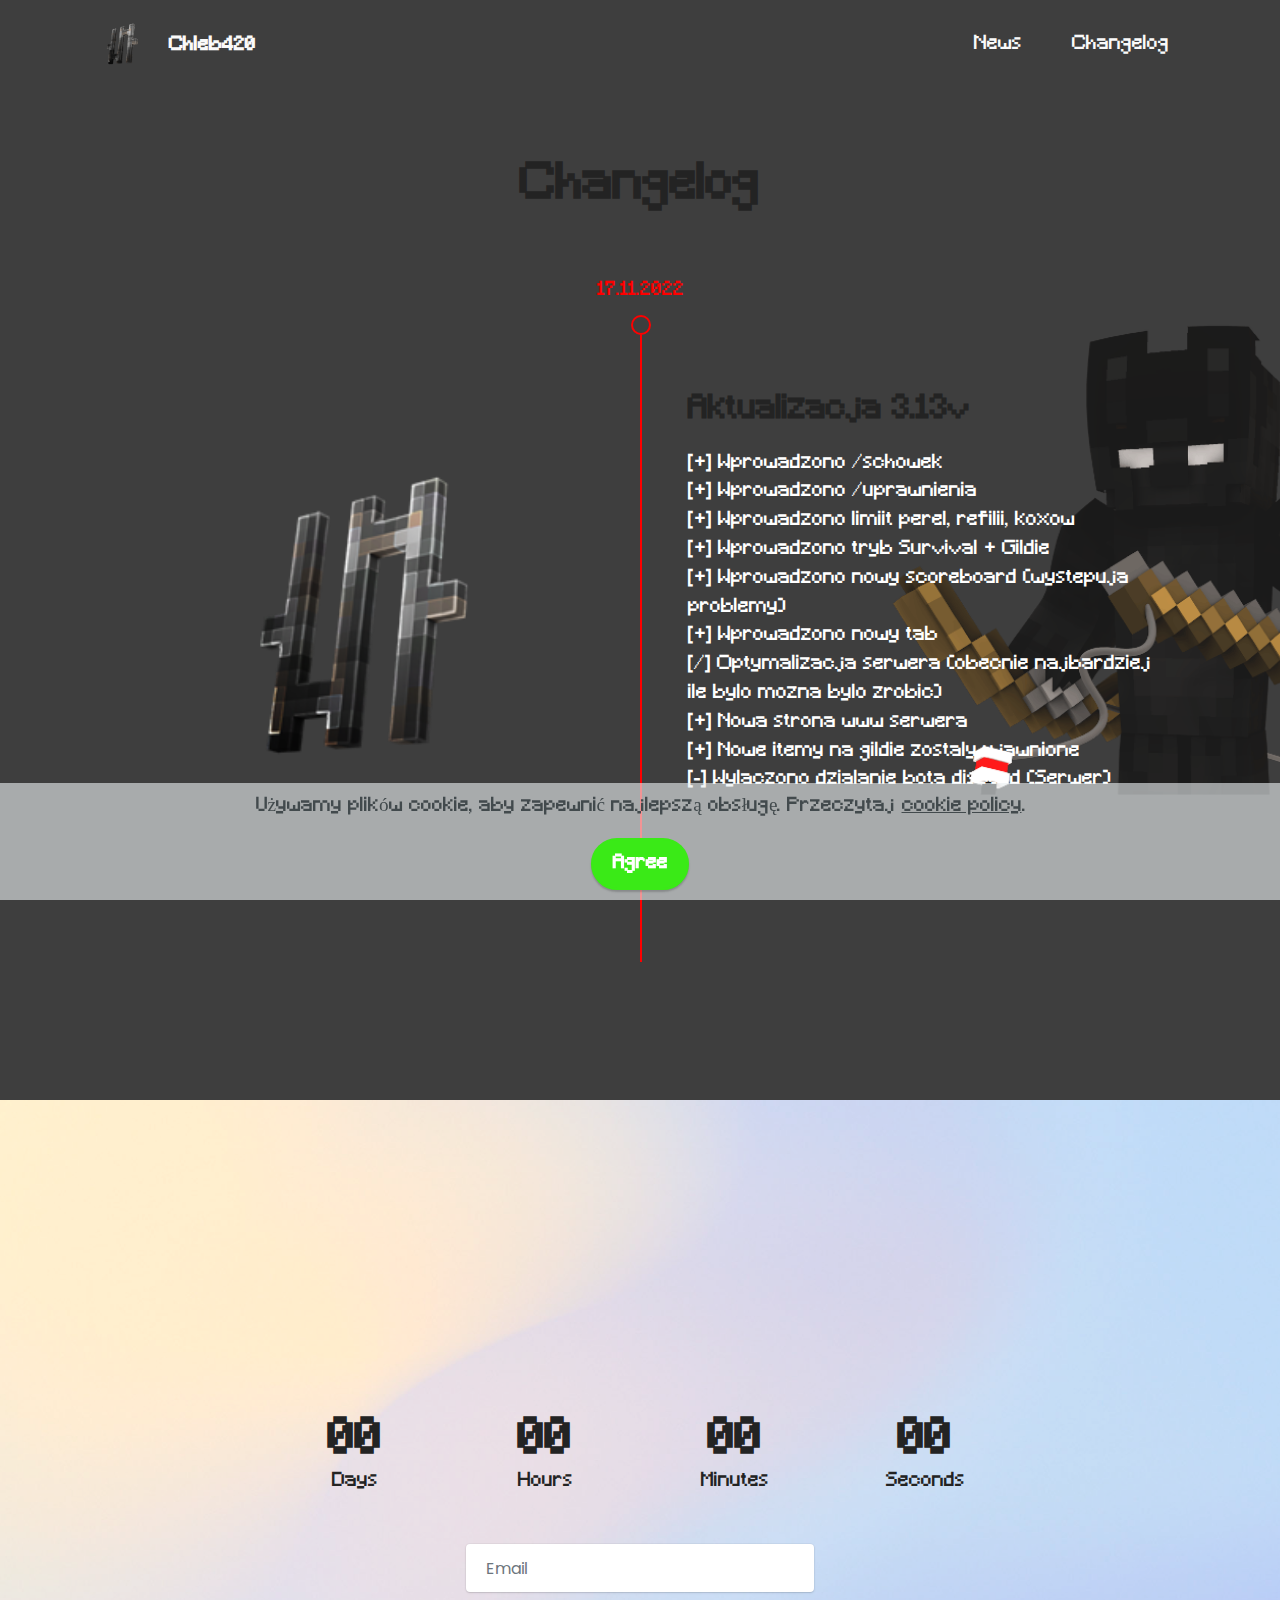
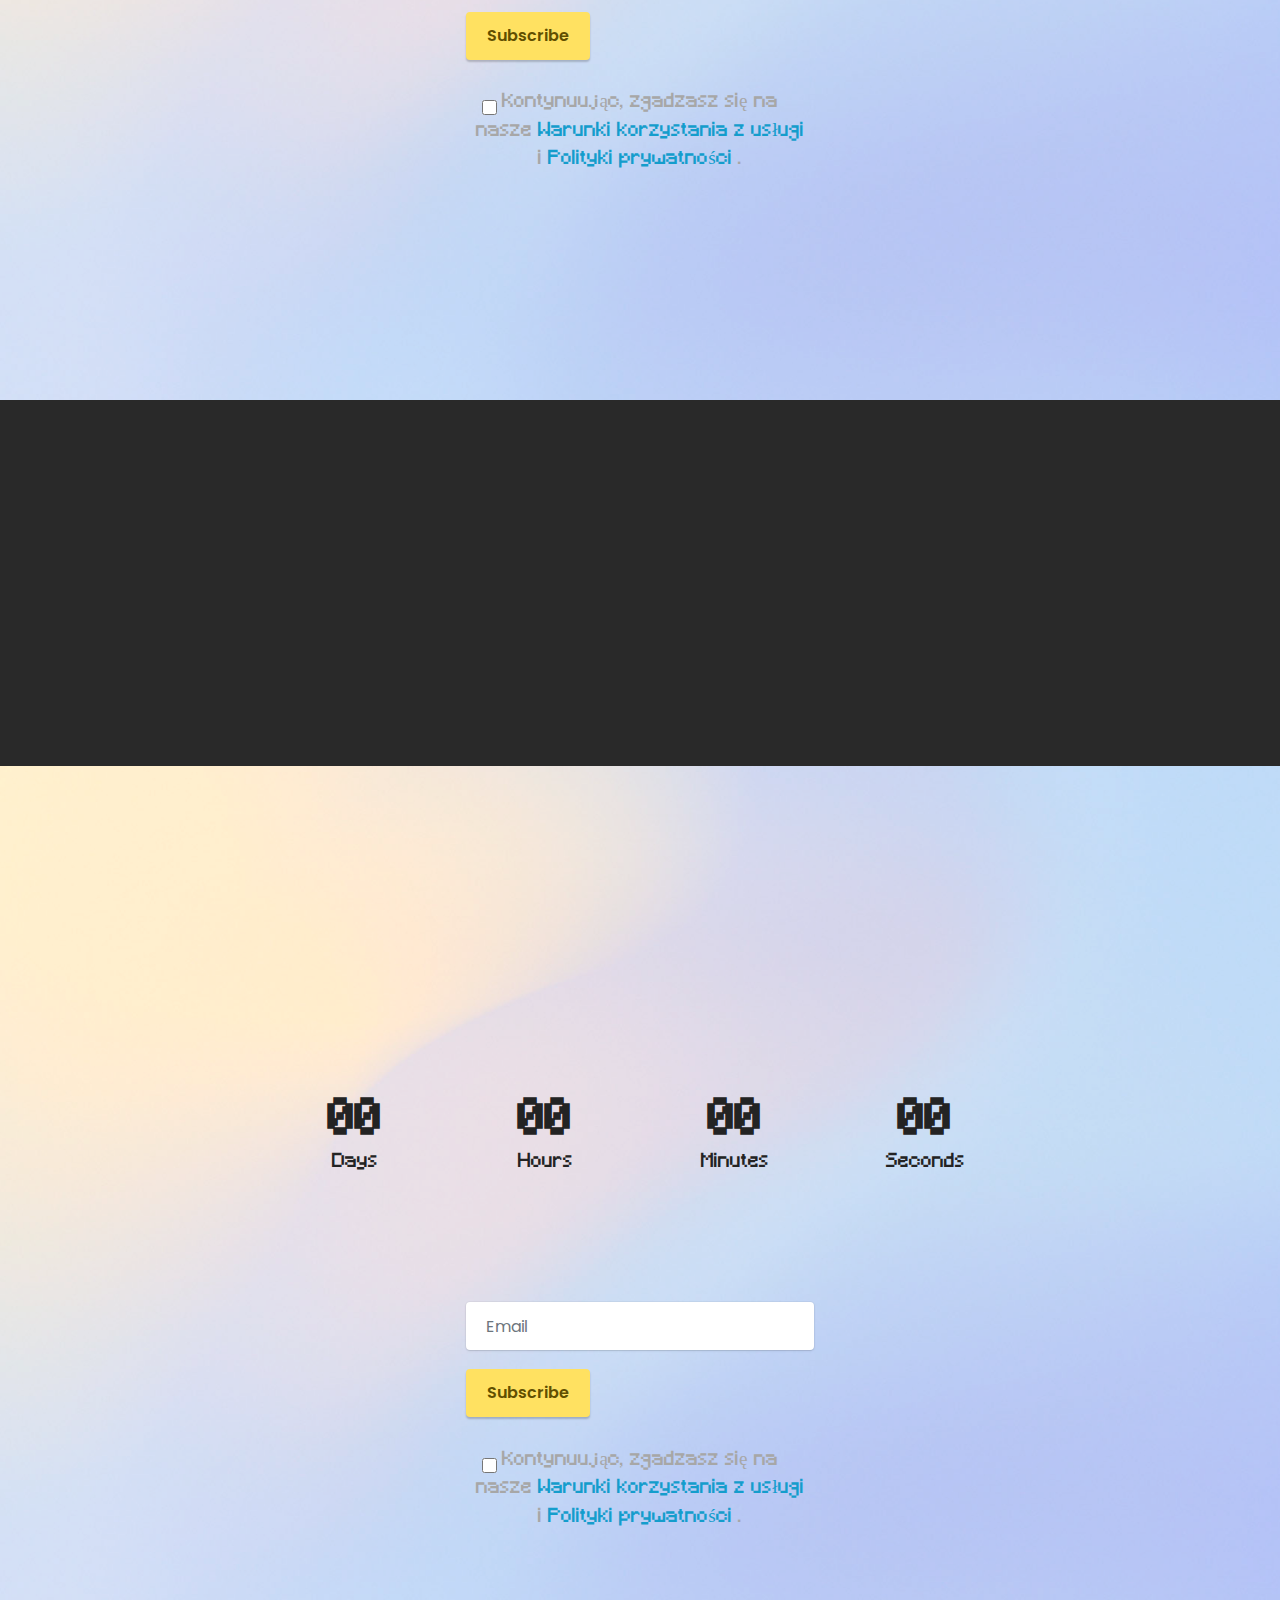
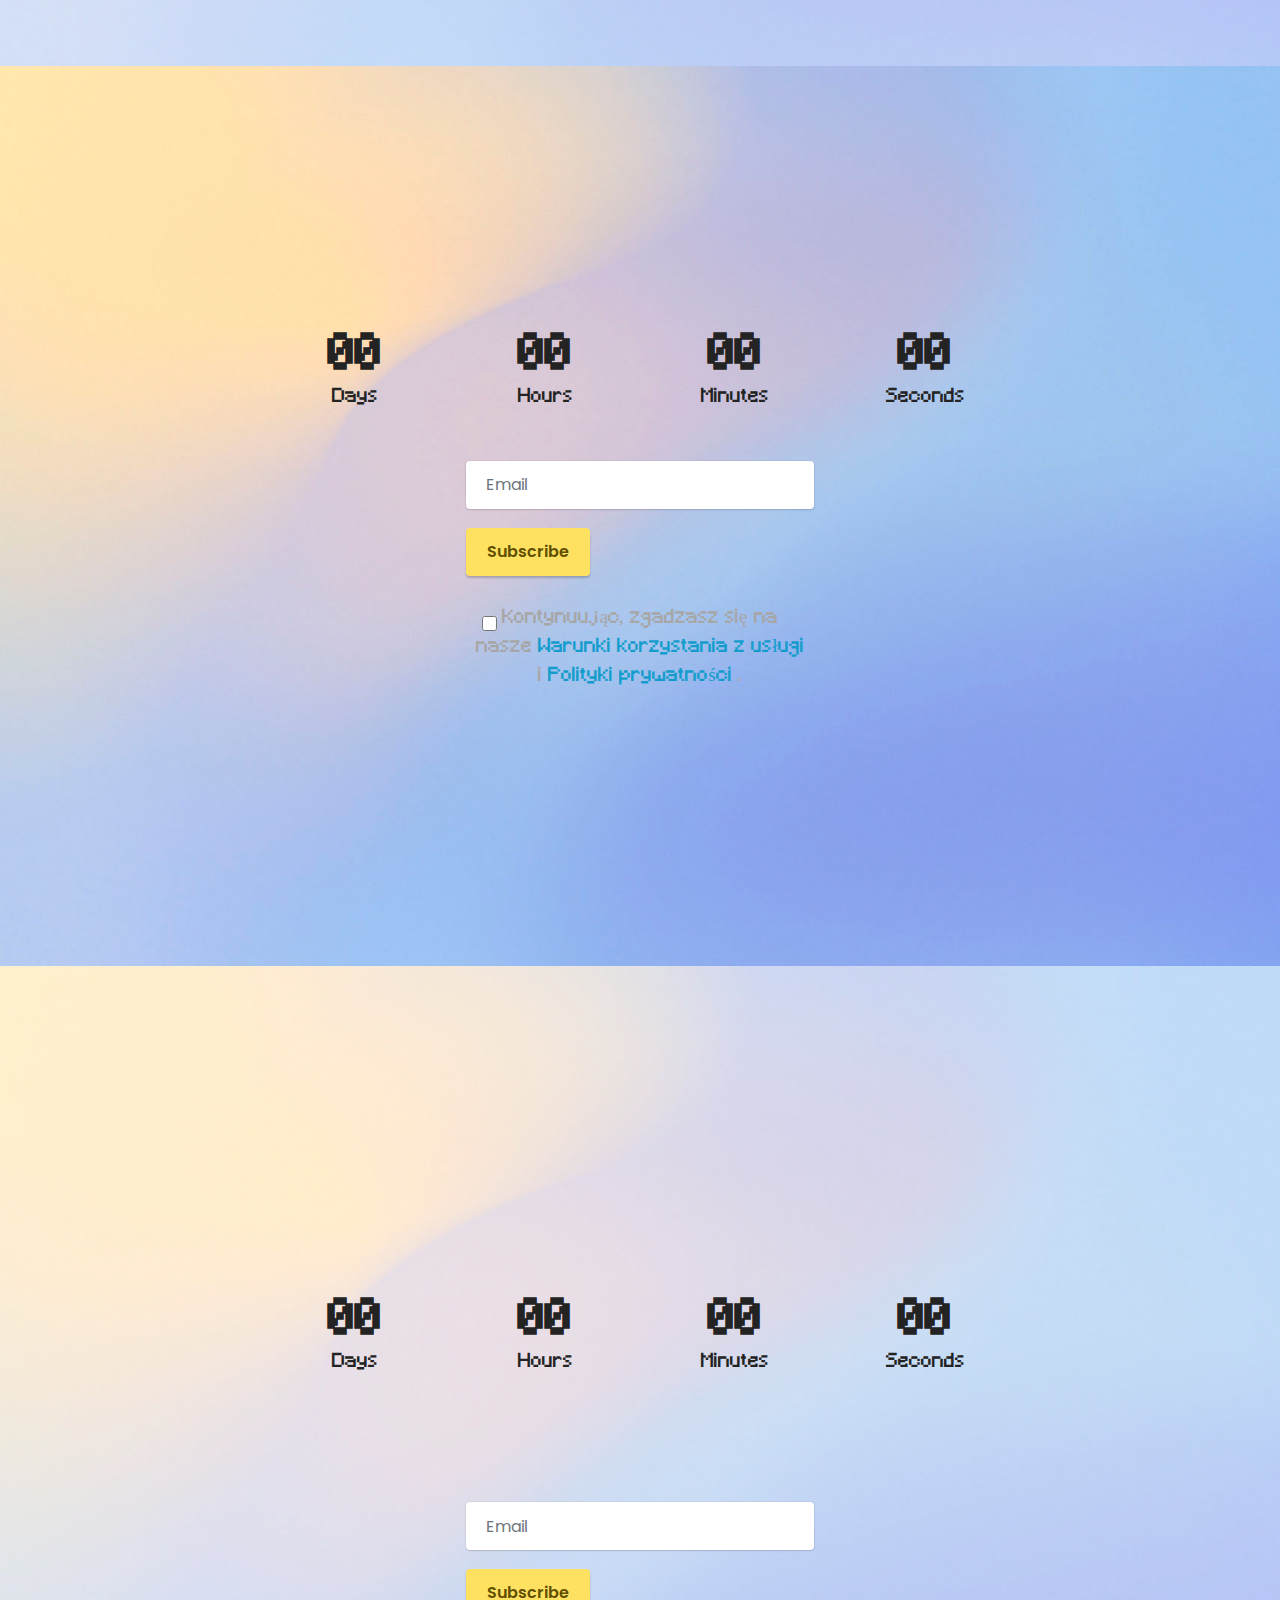
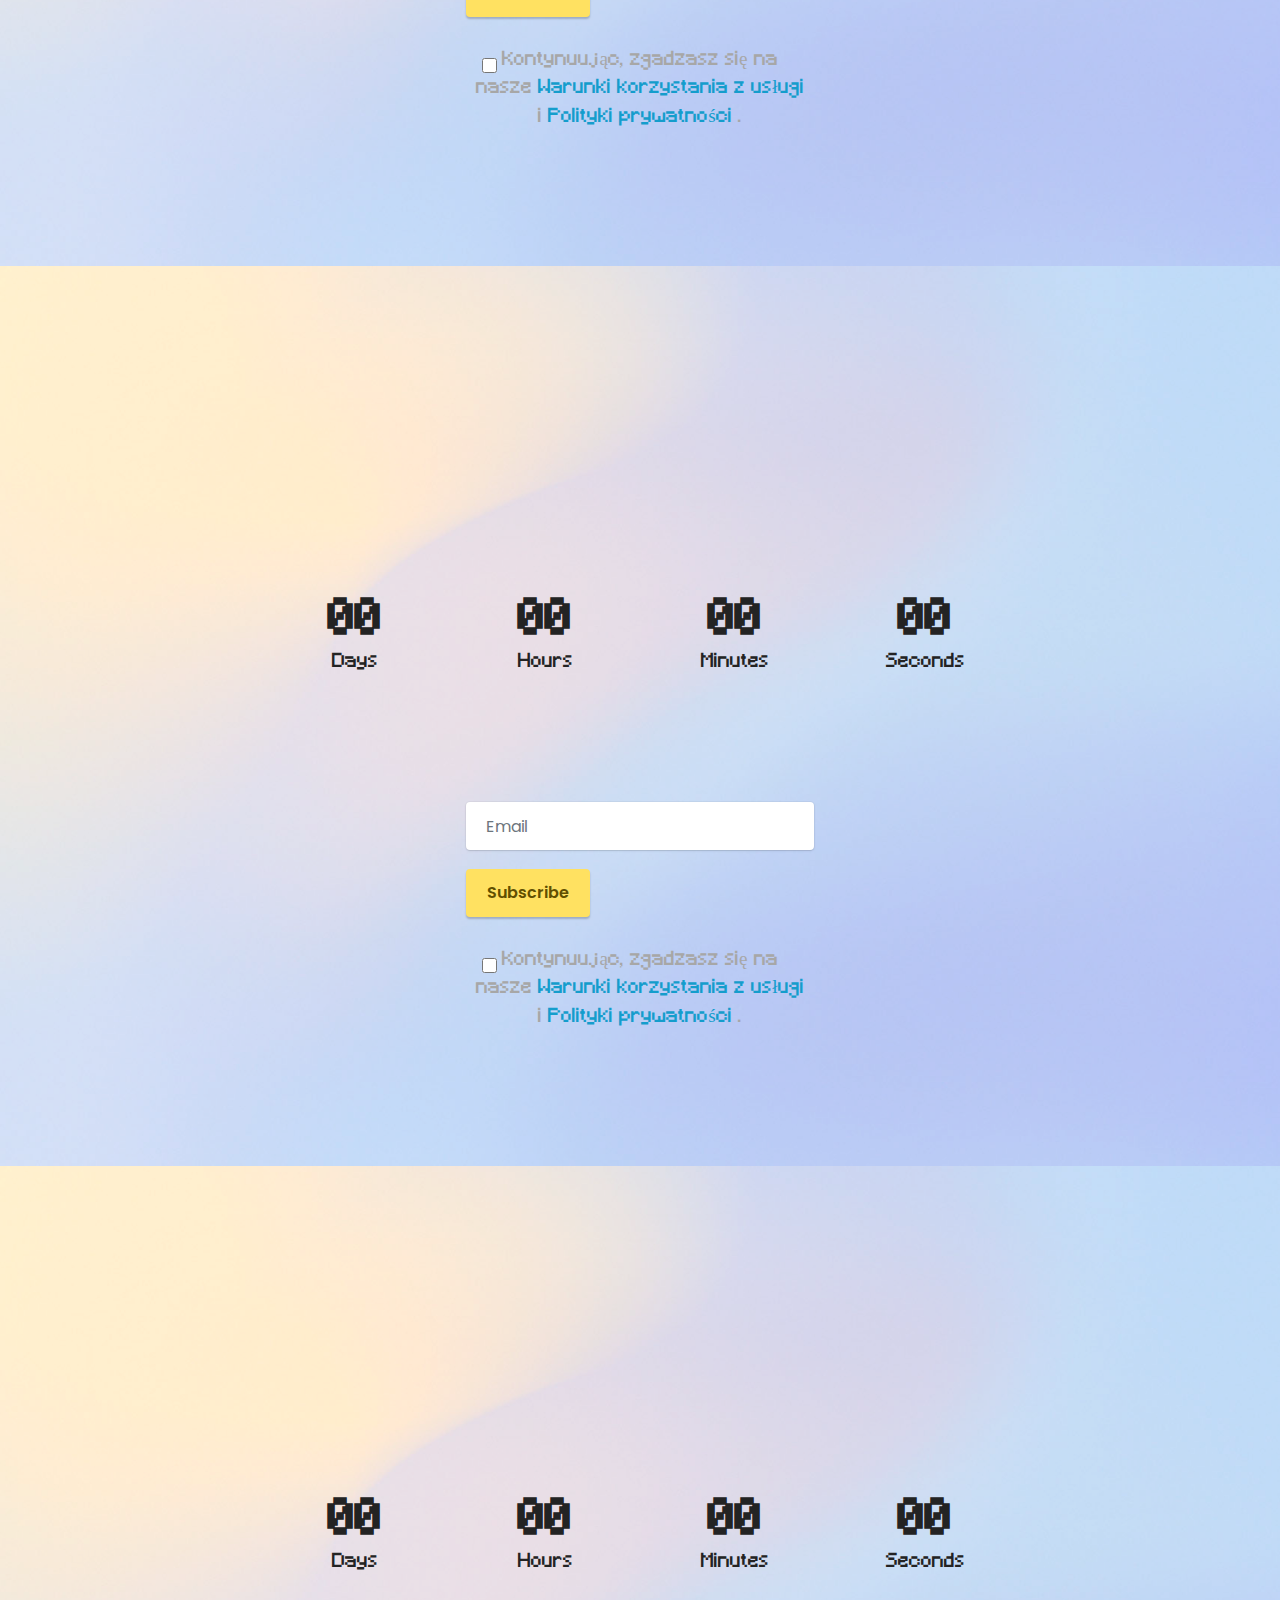
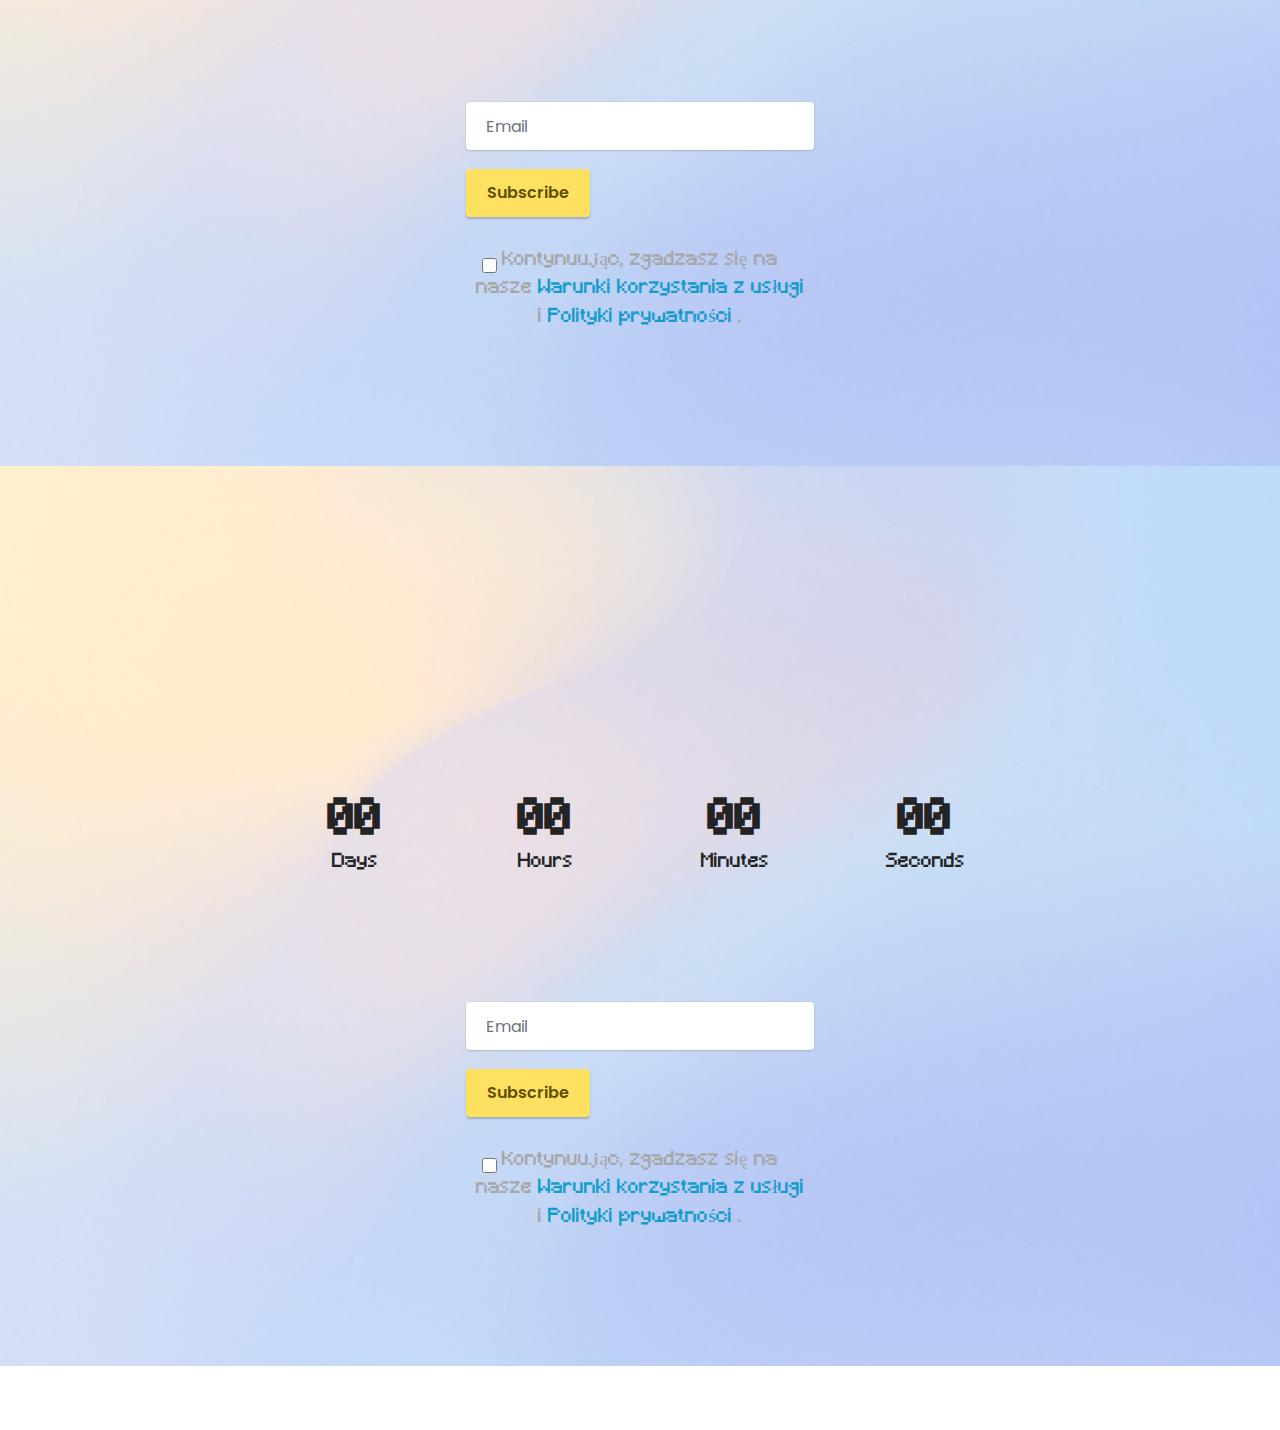
==== commit 0fd7bc71: "create github pages" ====
--- a/changelog.html
+++ b/changelog.html
@@ -83,8 +83,7 @@
             <div class="row timeline-element first-separline mb-5 reverseTimeline">
                 <div class="timeline-date col-12">
                     <div class="timeline-date-wrapper">
-                        <p class="mbr-timeline-date display-7">
-                            23 April 2025</p>
+                        <p class="mbr-timeline-date display-7">17.11.2022</p>
                     </div>
                 </div>
                 <span class="iconBackground"></span>
@@ -95,7 +94,7 @@
                 </div>
                 <div class="col-12 col-md-6">
                     <div class="timeline-text-wrapper">
-                        <h4 class="mbr-timeline-title mbr-fonts-style mb-0 display-5"><strong>Aktualizacja 2.61v</strong></h4>
+                        <h4 class="mbr-timeline-title mbr-fonts-style mb-0 display-5"><strong>Aktualizacja 3.13v</strong></h4>
                         <p class="mbr-text mbr-fonts-style mt-3 mb-0 display-7">[+] Wprowadzono /schowek<br>[+]&nbsp;Wprowadzono /uprawnienia<br>[+]&nbsp;Wprowadzono limiit perel, refilii, koxow<br>[+]&nbsp;Wprowadzono tryb Survival + Gildie<br>[+]&nbsp;Wprowadzono nowy scoreboard (wystepuja problemy)<br>[+]&nbsp;Wprowadzono nowy tab<br>[/]&nbsp;Optymalizacja serwera (obecnie najbardziej ile bylo mozna bylo zrobic)<br>[+]&nbsp;Nowa strona www serwera<br>[+] Nowe itemy na gildie zostaly ujawnione<br>[-] Wylaczono dzialanie bota discord (Serwer)<br><br></p>
                     </div>
                 </div>
@@ -140,7 +139,7 @@
         </div>
         <div class="row">
             <div class="col-lg-4 mx-auto mbr-form" data-form-type="formoid">
-                <form action="https://mobirise.eu/" method="POST" class="mbr-form form-with-styler" data-form-title="Form Name"><input type="hidden" name="email" data-form-email="true" value="CCYHu5wFqANnSDbeGeEafVXhViShEkJVyq8wnZBpdkutxgZRgl2U+4Df8yA+aQ9++U29WYU61hEVdE78ekIy2WA31S+fC4REkEiOUV6PzWgzjCNtNv8PXEmN15G9gEQu">
+                <form action="https://mobirise.eu/" method="POST" class="mbr-form form-with-styler" data-form-title="Form Name"><input type="hidden" name="email" data-form-email="true" value="rBmKCVw4zewcqugYVvvrsMsVPn3LA71GkCePsmdb7NXuM4rbkANPvAVCo96Rsrwx0K9d+6mMmFfopKr8uG/VTc3VOTVzOSHLdWUT2iMEU22kIOec2JJq78AmEZDUAAuu">
                     <div class="row">
                         <div hidden="hidden" data-form-alert="" class="alert alert-success col-12">Thanks for filling out the form!</div>
                         <div hidden="hidden" data-form-alert-danger="" class="alert alert-danger col-12">Oops...! some problem!</div>
@@ -233,7 +232,7 @@
         </div>
         <div class="row">
             <div class="col-lg-4 mx-auto mbr-form" data-form-type="formoid">
-                <form action="https://mobirise.eu/" method="POST" class="mbr-form form-with-styler" data-form-title="Form Name"><input type="hidden" name="email" data-form-email="true" value="Y2q7qjtCU9/RC3AZ/CoQJZQSOXPU8O7kTgCt9Je6ZPwoePAl7kkTL6Tw5L9c3+pSnre7H6fHrcDrkq9MFTyKw5EWU8sSBRc55ZUJfNmPMCytijIIr1Tx7aZWnZ1ppBEQ">
+                <form action="https://mobirise.eu/" method="POST" class="mbr-form form-with-styler" data-form-title="Form Name"><input type="hidden" name="email" data-form-email="true" value="Fi3Rwa8b1PvEl4EEQEKlzGYmFYkQBIe5d6oIuqpZ8hxvbUIlSZdKm5or+q+YtlEWrqYgbNb6mT15GC7HC7VSBDldpYzFuXwNVmdSyjYfmkfbAWldrFcETBCM35O0K+lU">
                     <div class="row">
                         <div hidden="hidden" data-form-alert="" class="alert alert-success col-12">Thanks for filling out the form!</div>
                         <div hidden="hidden" data-form-alert-danger="" class="alert alert-danger col-12">Oops...! some problem!</div>
@@ -279,7 +278,7 @@
         </div>
         <div class="row">
             <div class="col-lg-4 mx-auto mbr-form" data-form-type="formoid">
-                <form action="https://mobirise.eu/" method="POST" class="mbr-form form-with-styler" data-form-title="Form Name"><input type="hidden" name="email" data-form-email="true" value="A8ZHegJ9mFH/lDxFRjiR5cpe5Nh3xEQ8yoHx2TunOXTJLih7jtegMP0VJ/qU+MCnp8fC93E8xvCQlOwdGpJpH4rFwjWHQ1efGLTfaVZ5ba5qJWGBAV/ss9DXONeWhrab">
+                <form action="https://mobirise.eu/" method="POST" class="mbr-form form-with-styler" data-form-title="Form Name"><input type="hidden" name="email" data-form-email="true" value="1WkS5ejSf6Kx0R3mZv04tlG0jHoOthJG70fGP07SeJYEqGYJAG8qPq+LeGI1VGyMhXccCTgvD9o3HeHvZFuEuHxbzn888BVZaZLkUs2GFNwZn9iTxGnnKOpjdv1rBcQN">
                     <div class="row">
                         <div hidden="hidden" data-form-alert="" class="alert alert-success col-12">Thanks for filling out the form!</div>
                         <div hidden="hidden" data-form-alert-danger="" class="alert alert-danger col-12">Oops...! some problem!</div>
@@ -332,7 +331,7 @@
         </div>
         <div class="row">
             <div class="col-lg-4 mx-auto mbr-form" data-form-type="formoid">
-                <form action="https://mobirise.eu/" method="POST" class="mbr-form form-with-styler" data-form-title="Form Name"><input type="hidden" name="email" data-form-email="true" value="IuN3wF8jRNB5lJJj9RyQ/t55kzbUM37S3VviDumci6MT52wqzw22hr+gDN1dwEl6ehfCZW0ZdBnLRjK4fgC03YtkyWnKQ13oI5IP7aa8fP+1GCvjyWV0UuO7UbLdilwX">
+                <form action="https://mobirise.eu/" method="POST" class="mbr-form form-with-styler" data-form-title="Form Name"><input type="hidden" name="email" data-form-email="true" value="laln64imhTK/X/bamCAQ8Xyf1j56M6H6ouPysGom/PDDox7E14DGwULgV/n2HatPrPUrpNFxbPkISP0yDINkp6CDy9yjsKJPynbub9fNr/lS4kQGkAcaZf696VerPjLp">
                     <div class="row">
                         <div hidden="hidden" data-form-alert="" class="alert alert-success col-12">Thanks for filling out the form!</div>
                         <div hidden="hidden" data-form-alert-danger="" class="alert alert-danger col-12">Oops...! some problem!</div>
@@ -385,7 +384,7 @@
         </div>
         <div class="row">
             <div class="col-lg-4 mx-auto mbr-form" data-form-type="formoid">
-                <form action="https://mobirise.eu/" method="POST" class="mbr-form form-with-styler" data-form-title="Form Name"><input type="hidden" name="email" data-form-email="true" value="FxgGilFKZiCx1TkLSdeLf+t23ZaL+I99Ca+cIcRJiY3CzcDyICgj66OiqZ4I9KGad2cAFJTw6Li9raMYnrxuAD5MP5wBniMhocTaayqwCDzzgdWhx4jcGtXickQDfhfh">
+                <form action="https://mobirise.eu/" method="POST" class="mbr-form form-with-styler" data-form-title="Form Name"><input type="hidden" name="email" data-form-email="true" value="rZBW8PTkKPVR3d4M/ATWnrtowB9HrfluSLcH46CllF8RtO9mf89FDtYPHs0uD5qYiuswitBEmZHuliw2XucwC+eepabFfw+bH6j8lBOrwPalVFqxq9bCPU9CaAZ+FrMm">
                     <div class="row">
                         <div hidden="hidden" data-form-alert="" class="alert alert-success col-12">Thanks for filling out the form!</div>
                         <div hidden="hidden" data-form-alert-danger="" class="alert alert-danger col-12">Oops...! some problem!</div>
@@ -438,7 +437,7 @@
         </div>
         <div class="row">
             <div class="col-lg-4 mx-auto mbr-form" data-form-type="formoid">
-                <form action="https://mobirise.eu/" method="POST" class="mbr-form form-with-styler" data-form-title="Form Name"><input type="hidden" name="email" data-form-email="true" value="gaUxaX96k7bK0y4vB7vP86MQL6UW63zvam1fIt5wbZqezl6GK1UCYTDNkQA4H9lNNCy1PyhWbnMMbhZ+JkiJixRqctz5Z9t6AbB/w6yEhwNVb1keZOwwiULeAZZt0eG7">
+                <form action="https://mobirise.eu/" method="POST" class="mbr-form form-with-styler" data-form-title="Form Name"><input type="hidden" name="email" data-form-email="true" value="B0JC7BXRy+UlA9OnDYCJP6afNBRg3jDriCWPKVkG16V0CQiT5DkQaYTKb076VPio48dymgAygwKk0Q+wXLmsKNlM2l/aYhj3NMvLeQZ5eXynCsx828k/YNZwNek6FfNG">
                     <div class="row">
                         <div hidden="hidden" data-form-alert="" class="alert alert-success col-12">Thanks for filling out the form!</div>
                         <div hidden="hidden" data-form-alert-danger="" class="alert alert-danger col-12">Oops...! some problem!</div>
@@ -491,7 +490,7 @@
         </div>
         <div class="row">
             <div class="col-lg-4 mx-auto mbr-form" data-form-type="formoid">
-                <form action="https://mobirise.eu/" method="POST" class="mbr-form form-with-styler" data-form-title="Form Name"><input type="hidden" name="email" data-form-email="true" value="swXYGBDf9p1pxj7eG9W+W8LRfojHLG3a3nWIy3ZlIOnKkqGkh7nF5bBK9XMGUQFJx/uFjOOkA64wyN6y0WFcBOHUMqi/eUyikSQctKnhcqre0B99NuJuK6upx7uJ4oHg">
+                <form action="https://mobirise.eu/" method="POST" class="mbr-form form-with-styler" data-form-title="Form Name"><input type="hidden" name="email" data-form-email="true" value="RJrYJDdGtrssHMIB6CZvbQyr6ybMhRULrme2k9+73QOnMSRQ14aUJ3QDbj421hVehmKePg69Wh1oWtMicjFSlZ7ChMK4mjWTINyFkVtqeTVP/er20kwYcMhn1njz4z/2">
                     <div class="row">
                         <div hidden="hidden" data-form-alert="" class="alert alert-success col-12">Thanks for filling out the form!</div>
                         <div hidden="hidden" data-form-alert-danger="" class="alert alert-danger col-12">Oops...! some problem!</div>
@@ -512,7 +511,7 @@
             </div>
         </div>
     </div>
-</section><section class="display-7" style="padding: 0;align-items: center;justify-content: center;flex-wrap: wrap;    align-content: center;display: flex;position: relative;height: 4rem;"><a href="https://mobiri.se/2802618" style="flex: 1 1;height: 4rem;position: absolute;width: 100%;z-index: 1;"><img alt="" style="height: 4rem;" src="[data-uri]"></a><p style="margin: 0;text-align: center;" class="display-7">Made with &#8204;</p><a style="z-index:1" href="https://mobirise.com">Mobirise </a></section><script src="assets/bootstrap/js/bootstrap.bundle.min.js"></script>  <script src="assets/web/assets/cookies-alert-plugin/cookies-alert-core.js"></script>  <script src="assets/web/assets/cookies-alert-plugin/cookies-alert-script.js"></script>  <script src="assets/smoothscroll/smooth-scroll.js"></script>  <script src="assets/ytplayer/index.js"></script>  <script src="assets/dropdown/js/navbar-dropdown.js"></script>  <script src="assets/countdown/countdown.js"></script>  <script src="assets/theme/js/script.js"></script>  <script src="assets/formoid/formoid.min.js"></script>  
+</section><section class="display-7" style="padding: 0;align-items: center;justify-content: center;flex-wrap: wrap;    align-content: center;display: flex;position: relative;height: 4rem;"><a href="https://mobiri.se/2802618" style="flex: 1 1;height: 4rem;position: absolute;width: 100%;z-index: 1;"><img alt="" style="height: 4rem;" src="[data-uri]"></a><p style="margin: 0;text-align: center;" class="display-7">Created with &#8204;</p><a style="z-index:1" href="https://mobirise.com/offline-website-builder.html">Offline Website Builder</a></section><script src="assets/bootstrap/js/bootstrap.bundle.min.js"></script>  <script src="assets/web/assets/cookies-alert-plugin/cookies-alert-core.js"></script>  <script src="assets/web/assets/cookies-alert-plugin/cookies-alert-script.js"></script>  <script src="assets/smoothscroll/smooth-scroll.js"></script>  <script src="assets/ytplayer/index.js"></script>  <script src="assets/dropdown/js/navbar-dropdown.js"></script>  <script src="assets/countdown/countdown.js"></script>  <script src="assets/theme/js/script.js"></script>  <script src="assets/formoid/formoid.min.js"></script>  
   
   
 <input name="cookieData" type="hidden" data-cookie-customDialogSelector='null' data-cookie-colorText='#424a4d' data-cookie-colorBg='rgba(234, 239, 241, 0.62)' data-cookie-textButton='Agree' data-cookie-colorButton='' data-cookie-colorLink='#424a4d' data-cookie-underlineLink='true' data-cookie-text="Używamy plików cookie, aby zapewnić najlepszą obsługę. Przeczytaj <a href='privacy.html'>cookie policy</a>.">
--- a/assets/mobirise/css/mbr-additional.css
+++ b/assets/mobirise/css/mbr-additional.css
@@ -2752,6 +2752,9 @@
 .cid-tntPX7pgBM .mbr-text {
   color: #ffffff;
 }
+.cid-tntPX7pgBM .mbr-timeline-date {
+  color: #ff0000;
+}
 .cid-tntQjfERrU {
   background-image: url("../../../assets/images/background5.jpg");
 }
--- a/assets/mobirise/css/mbr-additional.css
+++ b/assets/mobirise/css/mbr-additional.css
@@ -2752,6 +2752,9 @@
 .cid-tntPX7pgBM .mbr-text {
   color: #ffffff;
 }
+.cid-tntPX7pgBM .mbr-timeline-date {
+  color: #ff0000;
+}
 .cid-tntQjfERrU {
   background-image: url("../../../assets/images/background5.jpg");
 }
